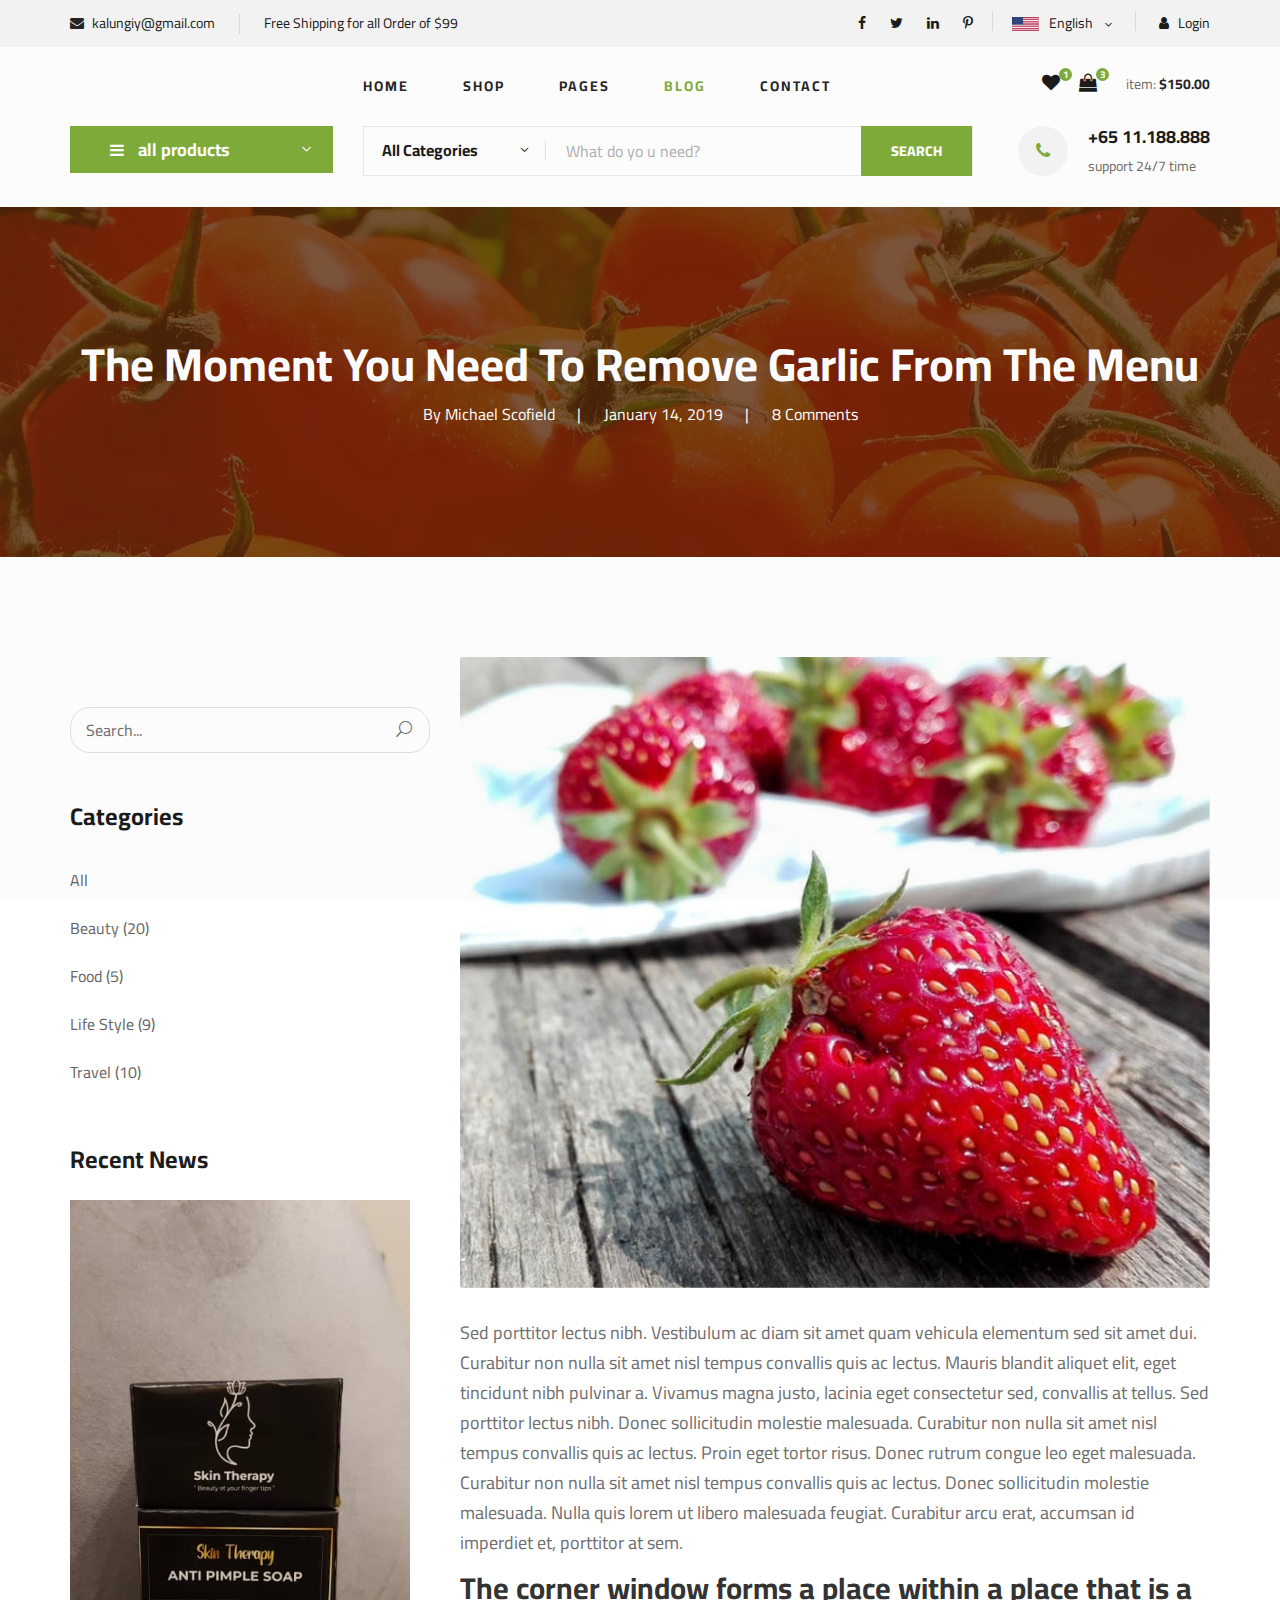
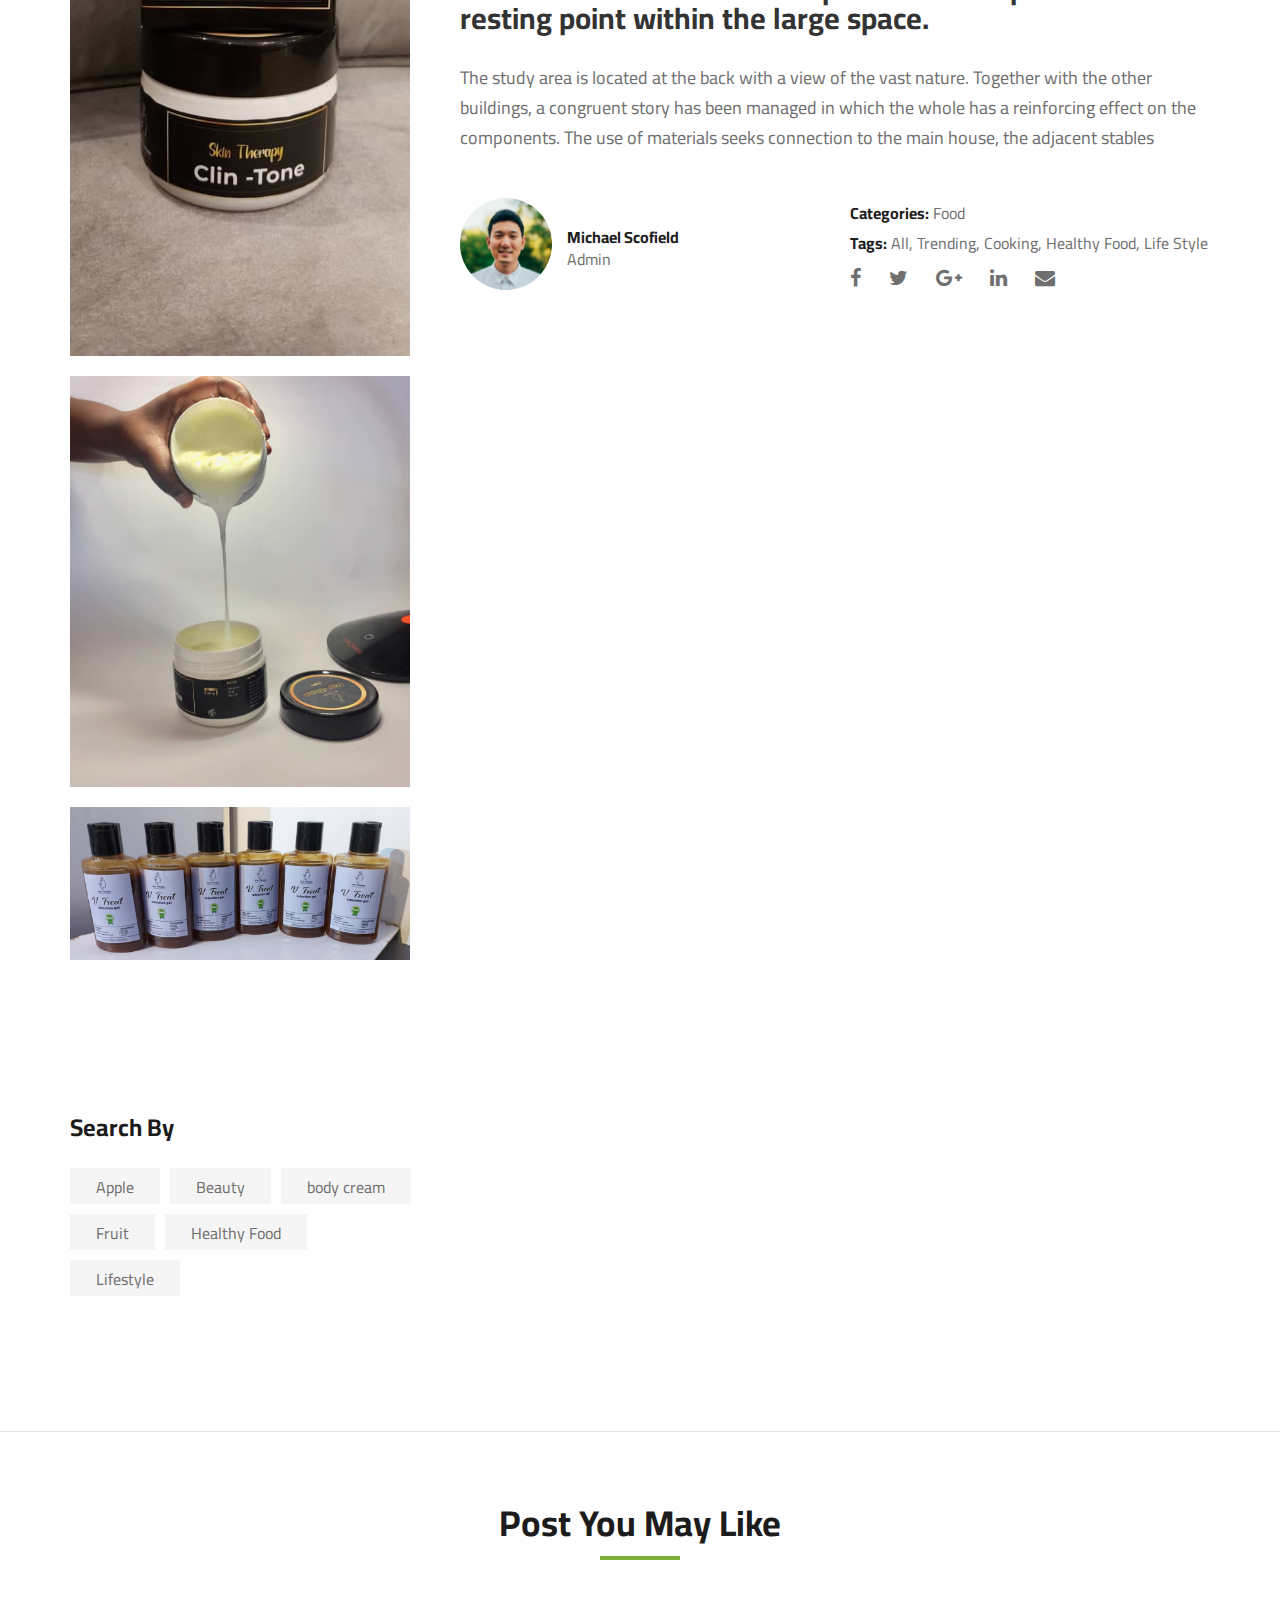
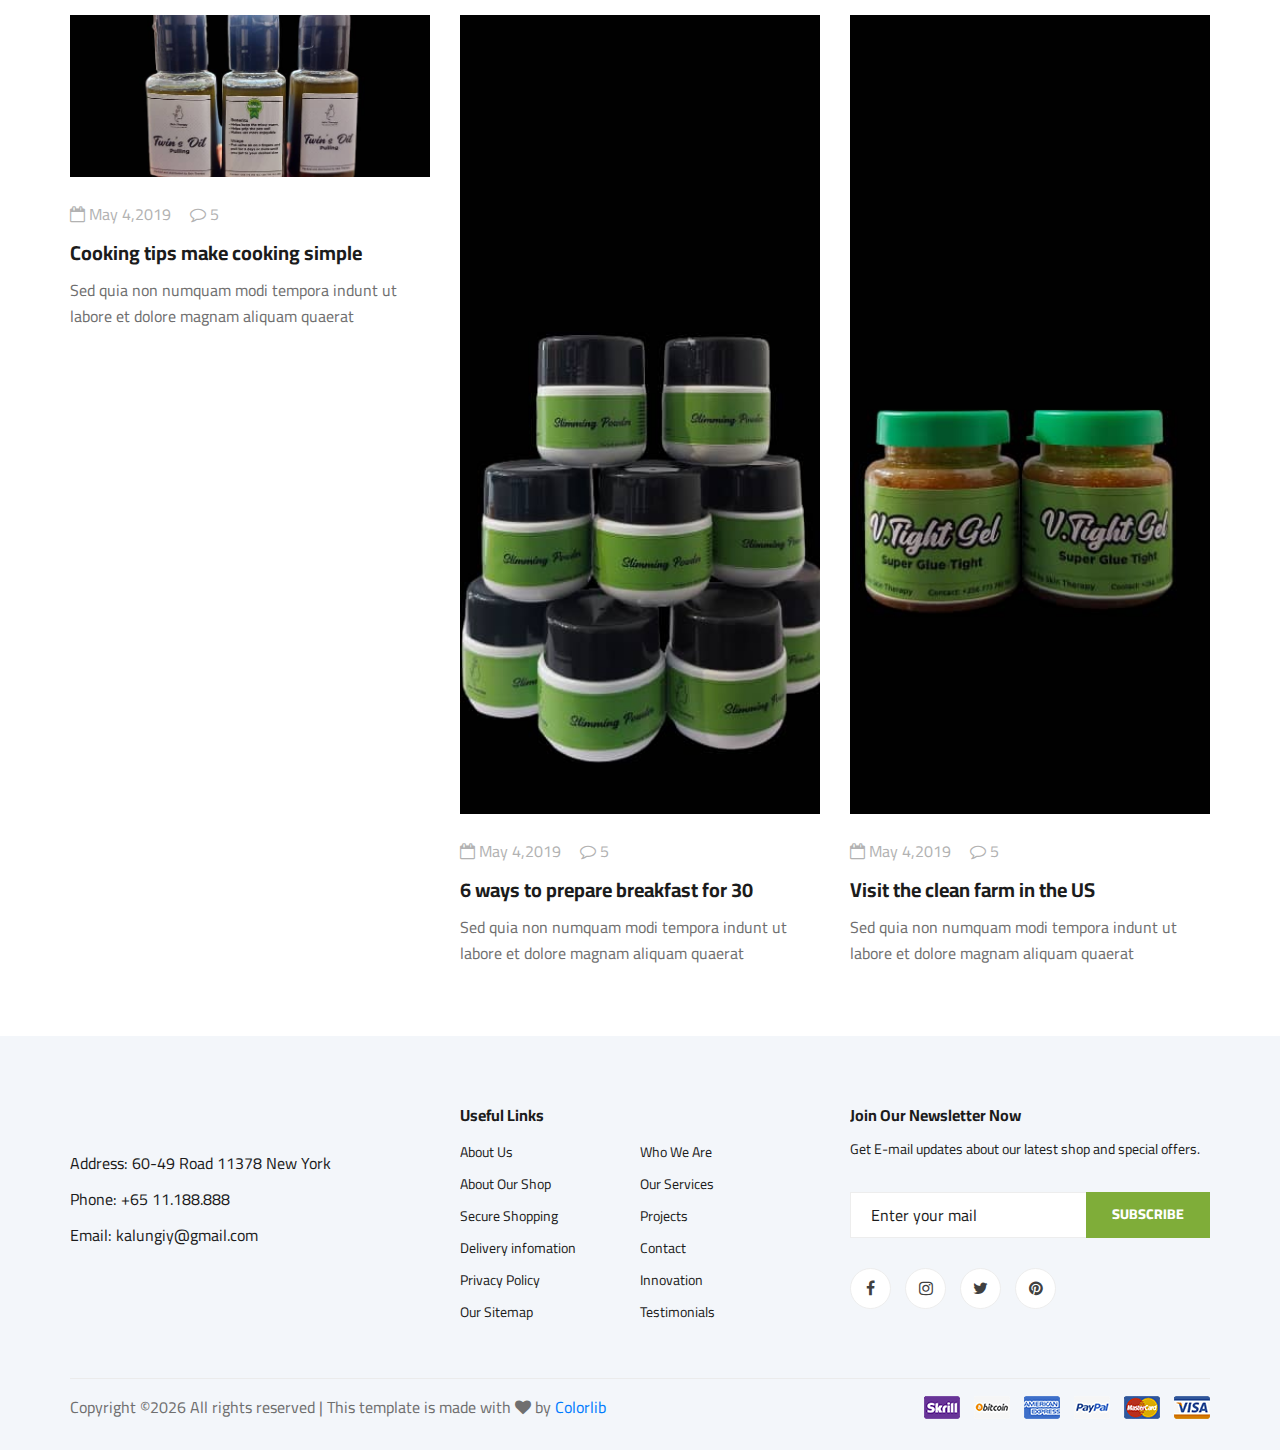
==== blog-details.html @ 3c460328 "my" ====
<!DOCTYPE html>
<html lang="zxx">

<head>
    <meta charset="UTF-8">
    <meta name="description" content="YK SKIN THERAPYTemplate">
    <meta name="keywords" content="Ogani, unica, creative, html">
    <meta name="viewport" content="width=device-width, initial-scale=1.0">
    <meta http-equiv="X-UA-Compatible" content="ie=edge">
    <title>YK SKIN THERAPY| Template</title>

    <!-- Google Font -->
    <link href="https://fonts.googleapis.com/css2?family=Cairo:wght@200;300;400;600;900&display=swap" rel="stylesheet">

    <!-- Css Styles -->
    <link rel="stylesheet" href="css/bootstrap.min.css" type="text/css">
    <link rel="stylesheet" href="css/font-awesome.min.css" type="text/css">
    <link rel="stylesheet" href="css/elegant-icons.css" type="text/css">
    <link rel="stylesheet" href="css/nice-select.css" type="text/css">
    <link rel="stylesheet" href="css/jquery-ui.min.css" type="text/css">
    <link rel="stylesheet" href="css/owl.carousel.min.css" type="text/css">
    <link rel="stylesheet" href="css/slicknav.min.css" type="text/css">
    <link rel="stylesheet" href="css/style.css" type="text/css">
</head>

<body>
    <!-- Page Preloder -->
    <div id="preloder">
        <div class="loader"></div>
    </div>

    <!-- Humberger Begin -->
    <div class="humberger__menu__overlay"></div>
    <div class="humberger__menu__wrapper">
        <div class="humberger__menu__logo">
            <a href="#"><img src="img/logo.png" alt=""></a>
        </div>
        <div class="humberger__menu__cart">
            <ul>
                <li><a href="#"><i class="fa fa-heart"></i> <span>1</span></a></li>
                <li><a href="#"><i class="fa fa-shopping-bag"></i> <span>3</span></a></li>
            </ul>
            <div class="header__cart__price">item: <span>$150.00</span></div>
        </div>
        <div class="humberger__menu__widget">
            <div class="header__top__right__language">
                <img src="img/language.png" alt="">
                <div>English</div>
                <span class="arrow_carrot-down"></span>
                <ul>
                    <li><a href="#">Spanis</a></li>
                    <li><a href="#">English</a></li>
                </ul>
            </div>
            <div class="header__top__right__auth">
                <a href="#"><i class="fa fa-user"></i> Login</a>
            </div>
        </div>
        <nav class="humberger__menu__nav mobile-menu">
            <ul>
                <li class="active"><a href="./index.html">Home</a></li>
                <li><a href="./shop-grid.html">Shop</a></li>
                <li><a href="#">Pages</a>
                    <ul class="header__menu__dropdown">
                        <li><a href="./shop-details.html">Shop Details</a></li>
                        <li><a href="./shoping-cart.html">product cart</a></li>
                        <li><a href="./checkout.html">Check Out</a></li>
                        <li><a href="./blog-details.html">Blog Details</a></li>
                    </ul>
                </li>
                <li><a href="./blog.html">Blog</a></li>
                <li><a href="./contact.html">Contact</a></li>
            </ul>
        </nav>
        <div id="mobile-menu-wrap"></div>
        <div class="header__top__right__social">
            <a href="#"><i class="fa fa-facebook"></i></a>
            <a href="#"><i class="fa fa-twitter"></i></a>
            <a href="#"><i class="fa fa-linkedin"></i></a>
            <a href="#"><i class="fa fa-pinterest-p"></i></a>
        </div>
        <div class="humberger__menu__contact">
            <ul>
                <li><i class="fa fa-envelope"></i> kalungiy@gmail.com</li>
                <li>Free Shipping for all Order of $99</li>
            </ul>
        </div>
    </div>
    <!-- Humberger End -->

    <!-- Header Section Begin -->
    <header class="header">
        <div class="header__top">
            <div class="container">
                <div class="row">
                    <div class="col-lg-6">
                        <div class="header__top__left">
                            <ul>
                                <li><i class="fa fa-envelope"></i> kalungiy@gmail.com</li>
                                <li>Free Shipping for all Order of $99</li>
                            </ul>
                        </div>
                    </div>
                    <div class="col-lg-6">
                        <div class="header__top__right">
                            <div class="header__top__right__social">
                                <a href="#"><i class="fa fa-facebook"></i></a>
                                <a href="#"><i class="fa fa-twitter"></i></a>
                                <a href="#"><i class="fa fa-linkedin"></i></a>
                                <a href="#"><i class="fa fa-pinterest-p"></i></a>
                            </div>
                            <div class="header__top__right__language">
                                <img src="img/language.png" alt="">
                                <div>English</div>
                                <span class="arrow_carrot-down"></span>
                                <ul>
                                    <li><a href="#">Spanis</a></li>
                                    <li><a href="#">English</a></li>
                                </ul>
                            </div>
                            <div class="header__top__right__auth">
                                <a href="#"><i class="fa fa-user"></i> Login</a>
                            </div>
                        </div>
                    </div>
                </div>
            </div>
        </div>
        <div class="container">
            <div class="row">
                <div class="col-lg-3">
                    <div class="header__logo">
                        <a href="./index.html"><img src="img/logo.png" alt=""></a>
                    </div>
                </div>
                <div class="col-lg-6">
                    <nav class="header__menu">
                        <ul>
                            <li><a href="./index.html">Home</a></li>
                            <li><a href="./shop-grid.html">Shop</a></li>
                            <li><a href="#">Pages</a>
                                <ul class="header__menu__dropdown">
                                    <li><a href="./shop-details.html">Shop Details</a></li>
                                    <li><a href="./shoping-cart.html">product cart</a></li>
                                    <li><a href="./checkout.html">Check Out</a></li>
                                    <li><a href="./blog-details.html">Blog Details</a></li>
                                </ul>
                            </li>
                            <li class="active"><a href="./blog.html">Blog</a></li>
                            <li><a href="./contact.html">Contact</a></li>
                        </ul>
                    </nav>
                </div>
                <div class="col-lg-3">
                    <div class="header__cart">
                        <ul>
                            <li><a href="#"><i class="fa fa-heart"></i> <span>1</span></a></li>
                            <li><a href="#"><i class="fa fa-shopping-bag"></i> <span>3</span></a></li>
                        </ul>
                        <div class="header__cart__price">item: <span>$150.00</span></div>
                    </div>
                </div>
            </div>
            <div class="humberger__open">
                <i class="fa fa-bars"></i>
            </div>
        </div>
    </header>
    <!-- Header Section End -->

    <!-- Hero Section Begin -->
    <section class="hero hero-normal">
        <div class="container">
            <div class="row">
                <div class="col-lg-3">
                    <div class="hero__categories">
                        <div class="hero__categories__all">
                            <i class="fa fa-bars"></i>
                            <span>all products</span>
                        </div>
                        <ul>
                            <li><a href="#">black soap</a></li>
                            <li><a href="#">body cream</a></li>
                            <li><a href="#">stretch mark cream</a></li>
                            <li><a href="#">pimples and dark spot corrector</a></li>
                            <li><a href="#">black soap</a></li>
                            <li><a href="#">Butter & Eggs</a></li>
                            <li><a href="#">Fastfood</a></li>
                            <li><a href="#">pimples and acne soap</a></li>
                            <li><a href="#">peeling serum</a></li>
                            <li><a href="#">pink lips therapyps therapy</a></li>
                            <li><a href="#">Fresh Bananas</a></li>
                        </ul>
                    </div>
                </div>
                <div class="col-lg-9">
                    <div class="hero__search">
                        <div class="hero__search__form">
                            <form action="#">
                                <div class="hero__search__categories">
                                    All Categories
                                    <span class="arrow_carrot-down"></span>
                                </div>
                                <input type="text" placeholder="What do yo u need?">
                                <button type="submit" class="site-btn">SEARCH</button>
                            </form>
                        </div>
                        <div class="hero__search__phone">
                            <div class="hero__search__phone__icon">
                                <i class="fa fa-phone"></i>
                            </div>
                            <div class="hero__search__phone__text">
                                <h5>+65 11.188.888</h5>
                                <span>support 24/7 time</span>
                            </div>
                        </div>
                    </div>
                </div>
            </div>
        </div>
    </section>
    <!-- Hero Section End -->

    <!-- Blog Details Hero Begin -->
    <section class="blog-details-hero set-bg" data-setbg="img/blog/details/details-hero.jpg">
        <div class="container">
            <div class="row">
                <div class="col-lg-12">
                    <div class="blog__details__hero__text">
                        <h2>The Moment You Need To Remove Garlic From The Menu</h2>
                        <ul>
                            <li>By Michael Scofield</li>
                            <li>January 14, 2019</li>
                            <li>8 Comments</li>
                        </ul>
                    </div>
                </div>
            </div>
        </div>
    </section>
    <!-- Blog Details Hero End -->

    <!-- Blog Details Section Begin -->
    <section class="blog-details spad">
        <div class="container">
            <div class="row">
                <div class="col-lg-4 col-md-5 order-md-1 order-2">
                    <div class="blog__sidebar">
                        <div class="blog__sidebar__search">
                            <form action="#">
                                <input type="text" placeholder="Search...">
                                <button type="submit"><span class="icon_search"></span></button>
                            </form>
                        </div>
                        <div class="blog__sidebar__item">
                            <h4>Categories</h4>
                            <ul>
                                <li><a href="#">All</a></li>
                                <li><a href="#">Beauty (20)</a></li>
                                <li><a href="#">Food (5)</a></li>
                                <li><a href="#">Life Style (9)</a></li>
                                <li><a href="#">Travel (10)</a></li>
                            </ul>
                        </div>
                        <div class="blog__sidebar__item">
                            <h4>Recent News</h4>
                            <div class="blog__sidebar__recent">
                                <a href="#" class="blog__sidebar__recent__item">
                                    <div class="blog__sidebar__recent__item__pic">
                                        <img src="img/blog/sidebar/sr-1.jpg" alt="">
                                    </div>
                                    <div class="blog__sidebar__recent__item__text">
                                        <h6>09 Kinds Of body cream<br /> Protect The Liver</h6>
                                        <span>MAR 05, 2019</span>
                                    </div>
                                </a>
                                <a href="#" class="blog__sidebar__recent__item">
                                    <div class="blog__sidebar__recent__item__pic">
                                        <img src="img/blog/sidebar/sr-2.jpg" alt="">
                                    </div>
                                    <div class="blog__sidebar__recent__item__text">
                                        <h6>Tips You To Balance<br /> Nutrition Meal Day</h6>
                                        <span>MAR 05, 2019</span>
                                    </div>
                                </a>
                                <a href="#" class="blog__sidebar__recent__item">
                                    <div class="blog__sidebar__recent__item__pic">
                                        <img src="img/blog/sidebar/sr-3.jpg" alt="">
                                    </div>
                                    <div class="blog__sidebar__recent__item__text">
                                        <h6>4 Principles Help You Lose <br />Weight With body cream</h6>
                                        <span>MAR 05, 2019</span>
                                    </div>
                                </a>
                            </div>
                        </div>
                        <div class="blog__sidebar__item">
                            <h4>Search By</h4>
                            <div class="blog__sidebar__item__tags">
                                <a href="#">Apple</a>
                                <a href="#">Beauty</a>
                                <a href="#">body cream</a>
                                <a href="#">Fruit</a>
                                <a href="#">Healthy Food</a>
                                <a href="#">Lifestyle</a>
                            </div>
                        </div>
                    </div>
                </div>
                <div class="col-lg-8 col-md-7 order-md-1 order-1">
                    <div class="blog__details__text">
                        <img src="img/blog/details/details-pic.jpg" alt="">
                        <p>Sed porttitor lectus nibh. Vestibulum ac diam sit amet quam vehicula elementum sed sit amet
                            dui. Curabitur non nulla sit amet nisl tempus convallis quis ac lectus. Mauris blandit
                            aliquet elit, eget tincidunt nibh pulvinar a. Vivamus magna justo, lacinia eget consectetur
                            sed, convallis at tellus. Sed porttitor lectus nibh. Donec sollicitudin molestie malesuada.
                            Curabitur non nulla sit amet nisl tempus convallis quis ac lectus. Proin eget tortor risus.
                            Donec rutrum congue leo eget malesuada. Curabitur non nulla sit amet nisl tempus convallis
                            quis ac lectus. Donec sollicitudin molestie malesuada. Nulla quis lorem ut libero malesuada
                            feugiat. Curabitur arcu erat, accumsan id imperdiet et, porttitor at sem.</p>
                        <h3>The corner window forms a place within a place that is a resting point within the large
                            space.</h3>
                        <p>The study area is located at the back with a view of the vast nature. Together with the other
                            buildings, a congruent story has been managed in which the whole has a reinforcing effect on
                            the components. The use of materials seeks connection to the main house, the adjacent
                            stables</p>
                    </div>
                    <div class="blog__details__content">
                        <div class="row">
                            <div class="col-lg-6">
                                <div class="blog__details__author">
                                    <div class="blog__details__author__pic">
                                        <img src="img/blog/details/details-author.jpg" alt="">
                                    </div>
                                    <div class="blog__details__author__text">
                                        <h6>Michael Scofield</h6>
                                        <span>Admin</span>
                                    </div>
                                </div>
                            </div>
                            <div class="col-lg-6">
                                <div class="blog__details__widget">
                                    <ul>
                                        <li><span>Categories:</span> Food</li>
                                        <li><span>Tags:</span> All, Trending, Cooking, Healthy Food, Life Style</li>
                                    </ul>
                                    <div class="blog__details__social">
                                        <a href="#"><i class="fa fa-facebook"></i></a>
                                        <a href="#"><i class="fa fa-twitter"></i></a>
                                        <a href="#"><i class="fa fa-google-plus"></i></a>
                                        <a href="#"><i class="fa fa-linkedin"></i></a>
                                        <a href="#"><i class="fa fa-envelope"></i></a>
                                    </div>
                                </div>
                            </div>
                        </div>
                    </div>
                </div>
            </div>
        </div>
    </section>
    <!-- Blog Details Section End -->

    <!-- Related Blog Section Begin -->
    <section class="related-blog spad">
        <div class="container">
            <div class="row">
                <div class="col-lg-12">
                    <div class="section-title related-blog-title">
                        <h2>Post You May Like</h2>
                    </div>
                </div>
            </div>
            <div class="row">
                <div class="col-lg-4 col-md-4 col-sm-6">
                    <div class="blog__item">
                        <div class="blog__item__pic">
                            <img src="img/blog/blog-1.jpg" alt="">
                        </div>
                        <div class="blog__item__text">
                            <ul>
                                <li><i class="fa fa-calendar-o"></i> May 4,2019</li>
                                <li><i class="fa fa-comment-o"></i> 5</li>
                            </ul>
                            <h5><a href="#">Cooking tips make cooking simple</a></h5>
                            <p>Sed quia non numquam modi tempora indunt ut labore et dolore magnam aliquam quaerat </p>
                        </div>
                    </div>
                </div>
                <div class="col-lg-4 col-md-4 col-sm-6">
                    <div class="blog__item">
                        <div class="blog__item__pic">
                            <img src="img/blog/blog-2.jpg" alt="">
                        </div>
                        <div class="blog__item__text">
                            <ul>
                                <li><i class="fa fa-calendar-o"></i> May 4,2019</li>
                                <li><i class="fa fa-comment-o"></i> 5</li>
                            </ul>
                            <h5><a href="#">6 ways to prepare breakfast for 30</a></h5>
                            <p>Sed quia non numquam modi tempora indunt ut labore et dolore magnam aliquam quaerat </p>
                        </div>
                    </div>
                </div>
                <div class="col-lg-4 col-md-4 col-sm-6">
                    <div class="blog__item">
                        <div class="blog__item__pic">
                            <img src="img/blog/blog-3.jpg" alt="">
                        </div>
                        <div class="blog__item__text">
                            <ul>
                                <li><i class="fa fa-calendar-o"></i> May 4,2019</li>
                                <li><i class="fa fa-comment-o"></i> 5</li>
                            </ul>
                            <h5><a href="#">Visit the clean farm in the US</a></h5>
                            <p>Sed quia non numquam modi tempora indunt ut labore et dolore magnam aliquam quaerat </p>
                        </div>
                    </div>
                </div>
            </div>
        </div>
    </section>
    <!-- Related Blog Section End -->

    <!-- Footer Section Begin -->
    <footer class="footer spad">
        <div class="container">
            <div class="row">
                <div class="col-lg-3 col-md-6 col-sm-6">
                    <div class="footer__about">
                        <div class="footer__about__logo">
                            <a href="./index.html"><img src="img/logo.png" alt=""></a>
                        </div>
                        <ul>
                            <li>Address: 60-49 Road 11378 New York</li>
                            <li>Phone: +65 11.188.888</li>
                            <li>Email: kalungiy@gmail.com</li>
                        </ul>
                    </div>
                </div>
                <div class="col-lg-4 col-md-6 col-sm-6 offset-lg-1">
                    <div class="footer__widget">
                        <h6>Useful Links</h6>
                        <ul>
                            <li><a href="#">About Us</a></li>
                            <li><a href="#">About Our Shop</a></li>
                            <li><a href="#">Secure Shopping</a></li>
                            <li><a href="#">Delivery infomation</a></li>
                            <li><a href="#">Privacy Policy</a></li>
                            <li><a href="#">Our Sitemap</a></li>
                        </ul>
                        <ul>
                            <li><a href="#">Who We Are</a></li>
                            <li><a href="#">Our Services</a></li>
                            <li><a href="#">Projects</a></li>
                            <li><a href="#">Contact</a></li>
                            <li><a href="#">Innovation</a></li>
                            <li><a href="#">Testimonials</a></li>
                        </ul>
                    </div>
                </div>
                <div class="col-lg-4 col-md-12">
                    <div class="footer__widget">
                        <h6>Join Our Newsletter Now</h6>
                        <p>Get E-mail updates about our latest shop and special offers.</p>
                        <form action="#">
                            <input type="text" placeholder="Enter your mail">
                            <button type="submit" class="site-btn">Subscribe</button>
                        </form>
                        <div class="footer__widget__social">
                            <a href="#"><i class="fa fa-facebook"></i></a>
                            <a href="#"><i class="fa fa-instagram"></i></a>
                            <a href="#"><i class="fa fa-twitter"></i></a>
                            <a href="#"><i class="fa fa-pinterest"></i></a>
                        </div>
                    </div>
                </div>
            </div>
            <div class="row">
                <div class="col-lg-12">
                    <div class="footer__copyright">
                        <div class="footer__copyright__text"><p><!-- Link back to Colorlib can't be removed. Template is licensed under CC BY 3.0. -->
  Copyright &copy;<script>document.write(new Date().getFullYear());</script> All rights reserved | This template is made with <i class="fa fa-heart" aria-hidden="true"></i> by <a href="https://colorlib.com" target="_blank">Colorlib</a>
  <!-- Link back to Colorlib can't be removed. Template is licensed under CC BY 3.0. --></p></div>
                        <div class="footer__copyright__payment"><img src="img/payment-item.png" alt=""></div>
                    </div>
                </div>
            </div>
        </div>
    </footer>
    <!-- Footer Section End -->

    <!-- Js Plugins -->
    <script src="js/jquery-3.3.1.min.js"></script>
    <script src="js/bootstrap.min.js"></script>
    <script src="js/jquery.nice-select.min.js"></script>
    <script src="js/jquery-ui.min.js"></script>
    <script src="js/jquery.slicknav.js"></script>
    <script src="js/mixitup.min.js"></script>
    <script src="js/owl.carousel.min.js"></script>
    <script src="js/main.js"></script>



</body>

</html>
---- css/elegant-icons.css ----
@font-face {
	font-family: 'ElegantIcons';
	src:url('../fonts/ElegantIcons.eot');
	src:url('../fonts/ElegantIcons.eot?#iefix') format('embedded-opentype'),
		url('../fonts/ElegantIcons.woff') format('woff'),
		url('../fonts/ElegantIcons.ttf') format('truetype'),
		url('../fonts/ElegantIcons.svg#ElegantIcons') format('svg');
	font-weight: normal;
	font-style: normal;
}

/* Use the following CSS code if you want to use data attributes for inserting your icons */
[data-icon]:before {
	font-family: 'ElegantIcons';
	content: attr(data-icon);
	speak: none;
	font-weight: normal;
	font-variant: normal;
	text-transform: none;
	line-height: 1;
	-webkit-font-smoothing: antialiased;
	-moz-osx-font-smoothing: grayscale;
}

/* Use the following CSS code if you want to have a class per icon */
/*
Instead of a list of all class selectors,
you can use the generic selector below, but it's slower:
[class*="your-class-prefix"] {
*/
.arrow_up, .arrow_down, .arrow_left, .arrow_right, .arrow_left-up, .arrow_right-up, .arrow_right-down, .arrow_left-down, .arrow-up-down, .arrow_up-down_alt, .arrow_left-right_alt, .arrow_left-right, .arrow_expand_alt2, .arrow_expand_alt, .arrow_condense, .arrow_expand, .arrow_move, .arrow_carrot-up, .arrow_carrot-down, .arrow_carrot-left, .arrow_carrot-right, .arrow_carrot-2up, .arrow_carrot-2down, .arrow_carrot-2left, .arrow_carrot-2right, .arrow_carrot-up_alt2, .arrow_carrot-down_alt2, .arrow_carrot-left_alt2, .arrow_carrot-right_alt2, .arrow_carrot-2up_alt2, .arrow_carrot-2down_alt2, .arrow_carrot-2left_alt2, .arrow_carrot-2right_alt2, .arrow_triangle-up, .arrow_triangle-down, .arrow_triangle-left, .arrow_triangle-right, .arrow_triangle-up_alt2, .arrow_triangle-down_alt2, .arrow_triangle-left_alt2, .arrow_triangle-right_alt2, .arrow_back, .icon_minus-06, .icon_plus, .icon_close, .icon_check, .icon_minus_alt2, .icon_plus_alt2, .icon_close_alt2, .icon_check_alt2, .icon_zoom-out_alt, .icon_zoom-in_alt, .icon_search, .icon_box-empty, .icon_box-selected, .icon_minus-box, .icon_plus-box, .icon_box-checked, .icon_circle-empty, .icon_circle-slelected, .icon_stop_alt2, .icon_stop, .icon_pause_alt2, .icon_pause, .icon_menu, .icon_menu-square_alt2, .icon_menu-circle_alt2, .icon_ul, .icon_ol, .icon_adjust-horiz, .icon_adjust-vert, .icon_document_alt, .icon_documents_alt, .icon_pencil, .icon_pencil-edit_alt, .icon_pencil-edit, .icon_folder-alt, .icon_folder-open_alt, .icon_folder-add_alt, .icon_info_alt, .icon_error-oct_alt, .icon_error-circle_alt, .icon_error-triangle_alt, .icon_question_alt2, .icon_question, .icon_comment_alt, .icon_chat_alt, .icon_vol-mute_alt, .icon_volume-low_alt, .icon_volume-high_alt, .icon_quotations, .icon_quotations_alt2, .icon_clock_alt, .icon_lock_alt, .icon_lock-open_alt, .icon_key_alt, .icon_cloud_alt, .icon_cloud-upload_alt, .icon_cloud-download_alt, .icon_image, .icon_images, .icon_lightbulb_alt, .icon_gift_alt, .icon_house_alt, .icon_genius, .icon_mobile, .icon_tablet, .icon_laptop, .icon_desktop, .icon_camera_alt, .icon_mail_alt, .icon_cone_alt, .icon_ribbon_alt, .icon_bag_alt, .icon_creditcard, .icon_cart_alt, .icon_paperclip, .icon_tag_alt, .icon_tags_alt, .icon_trash_alt, .icon_cursor_alt, .icon_mic_alt, .icon_compass_alt, .icon_pin_alt, .icon_pushpin_alt, .icon_map_alt, .icon_drawer_alt, .icon_toolbox_alt, .icon_book_alt, .icon_calendar, .icon_film, .icon_table, .icon_contacts_alt, .icon_headphones, .icon_lifesaver, .icon_piechart, .icon_refresh, .icon_link_alt, .icon_link, .icon_loading, .icon_blocked, .icon_archive_alt, .icon_heart_alt, .icon_star_alt, .icon_star-half_alt, .icon_star, .icon_star-half, .icon_tools, .icon_tool, .icon_cog, .icon_cogs, .arrow_up_alt, .arrow_down_alt, .arrow_left_alt, .arrow_right_alt, .arrow_left-up_alt, .arrow_right-up_alt, .arrow_right-down_alt, .arrow_left-down_alt, .arrow_condense_alt, .arrow_expand_alt3, .arrow_carrot_up_alt, .arrow_carrot-down_alt, .arrow_carrot-left_alt, .arrow_carrot-right_alt, .arrow_carrot-2up_alt, .arrow_carrot-2dwnn_alt, .arrow_carrot-2left_alt, .arrow_carrot-2right_alt, .arrow_triangle-up_alt, .arrow_triangle-down_alt, .arrow_triangle-left_alt, .arrow_triangle-right_alt, .icon_minus_alt, .icon_plus_alt, .icon_close_alt, .icon_check_alt, .icon_zoom-out, .icon_zoom-in, .icon_stop_alt, .icon_menu-square_alt, .icon_menu-circle_alt, .icon_document, .icon_documents, .icon_pencil_alt, .icon_folder, .icon_folder-open, .icon_folder-add, .icon_folder_upload, .icon_folder_download, .icon_info, .icon_error-circle, .icon_error-oct, .icon_error-triangle, .icon_question_alt, .icon_comment, .icon_chat, .icon_vol-mute, .icon_volume-low, .icon_volume-high, .icon_quotations_alt, .icon_clock, .icon_lock, .icon_lock-open, .icon_key, .icon_cloud, .icon_cloud-upload, .icon_cloud-download, .icon_lightbulb, .icon_gift, .icon_house, .icon_camera, .icon_mail, .icon_cone, .icon_ribbon, .icon_bag, .icon_cart, .icon_tag, .icon_tags, .icon_trash, .icon_cursor, .icon_mic, .icon_compass, .icon_pin, .icon_pushpin, .icon_map, .icon_drawer, .icon_toolbox, .icon_book, .icon_contacts, .icon_archive, .icon_heart, .icon_profile, .icon_group, .icon_grid-2x2, .icon_grid-3x3, .icon_music, .icon_pause_alt, .icon_phone, .icon_upload, .icon_download, .social_facebook, .social_twitter, .social_pinterest, .social_googleplus, .social_tumblr, .social_tumbleupon, .social_wordpress, .social_instagram, .social_dribbble, .social_vimeo, .social_linkedin, .social_rss, .social_deviantart, .social_share, .social_myspace, .social_skype, .social_youtube, .social_picassa, .social_googledrive, .social_flickr, .social_blogger, .social_spotify, .social_delicious, .social_facebook_circle, .social_twitter_circle, .social_pinterest_circle, .social_googleplus_circle, .social_tumblr_circle, .social_stumbleupon_circle, .social_wordpress_circle, .social_instagram_circle, .social_dribbble_circle, .social_vimeo_circle, .social_linkedin_circle, .social_rss_circle, .social_deviantart_circle, .social_share_circle, .social_myspace_circle, .social_skype_circle, .social_youtube_circle, .social_picassa_circle, .social_googledrive_alt2, .social_flickr_circle, .social_blogger_circle, .social_spotify_circle, .social_delicious_circle, .social_facebook_square, .social_twitter_square, .social_pinterest_square, .social_googleplus_square, .social_tumblr_square, .social_stumbleupon_square, .social_wordpress_square, .social_instagram_square, .social_dribbble_square, .social_vimeo_square, .social_linkedin_square, .social_rss_square, .social_deviantart_square, .social_share_square, .social_myspace_square, .social_skype_square, .social_youtube_square, .social_picassa_square, .social_googledrive_square, .social_flickr_square, .social_blogger_square, .social_spotify_square, .social_delicious_square, .icon_printer, .icon_calulator, .icon_building, .icon_floppy, .icon_drive, .icon_search-2, .icon_id, .icon_id-2, .icon_puzzle, .icon_like, .icon_dislike, .icon_mug, .icon_currency, .icon_wallet, .icon_pens, .icon_easel, .icon_flowchart, .icon_datareport, .icon_briefcase, .icon_shield, .icon_percent, .icon_globe, .icon_globe-2, .icon_target, .icon_hourglass, .icon_balance, .icon_rook, .icon_printer-alt, .icon_calculator_alt, .icon_building_alt, .icon_floppy_alt, .icon_drive_alt, .icon_search_alt, .icon_id_alt, .icon_id-2_alt, .icon_puzzle_alt, .icon_like_alt, .icon_dislike_alt, .icon_mug_alt, .icon_currency_alt, .icon_wallet_alt, .icon_pens_alt, .icon_easel_alt, .icon_flowchart_alt, .icon_datareport_alt, .icon_briefcase_alt, .icon_shield_alt, .icon_percent_alt, .icon_globe_alt, .icon_clipboard {
	font-family: 'ElegantIcons';
	speak: none;
	font-style: normal;
	font-weight: normal;
	font-variant: normal;
	text-transform: none;
	line-height: 1;
	-webkit-font-smoothing: antialiased;
}
.arrow_up:before {
	content: "\21";
}
.arrow_down:before {
	content: "\22";
}
.arrow_left:before {
	content: "\23";
}
.arrow_right:before {
	content: "\24";
}
.arrow_left-up:before {
	content: "\25";
}
.arrow_right-up:before {
	content: "\26";
}
.arrow_right-down:before {
	content: "\27";
}
.arrow_left-down:before {
	content: "\28";
}
.arrow-up-down:before {
	content: "\29";
}
.arrow_up-down_alt:before {
	content: "\2a";
}
.arrow_left-right_alt:before {
	content: "\2b";
}
.arrow_left-right:before {
	content: "\2c";
}
.arrow_expand_alt2:before {
	content: "\2d";
}
.arrow_expand_alt:before {
	content: "\2e";
}
.arrow_condense:before {
	content: "\2f";
}
.arrow_expand:before {
	content: "\30";
}
.arrow_move:before {
	content: "\31";
}
.arrow_carrot-up:before {
	content: "\32";
}
.arrow_carrot-down:before {
	content: "\33";
}
.arrow_carrot-left:before {
	content: "\34";
}
.arrow_carrot-right:before {
	content: "\35";
}
.arrow_carrot-2up:before {
	content: "\36";
}
.arrow_carrot-2down:before {
	content: "\37";
}
.arrow_carrot-2left:before {
	content: "\38";
}
.arrow_carrot-2right:before {
	content: "\39";
}
.arrow_carrot-up_alt2:before {
	content: "\3a";
}
.arrow_carrot-down_alt2:before {
	content: "\3b";
}
.arrow_carrot-left_alt2:before {
	content: "\3c";
}
.arrow_carrot-right_alt2:before {
	content: "\3d";
}
.arrow_carrot-2up_alt2:before {
	content: "\3e";
}
.arrow_carrot-2down_alt2:before {
	content: "\3f";
}
.arrow_carrot-2left_alt2:before {
	content: "\40";
}
.arrow_carrot-2right_alt2:before {
	content: "\41";
}
.arrow_triangle-up:before {
	content: "\42";
}
.arrow_triangle-down:before {
	content: "\43";
}
.arrow_triangle-left:before {
	content: "\44";
}
.arrow_triangle-right:before {
	content: "\45";
}
.arrow_triangle-up_alt2:before {
	content: "\46";
}
.arrow_triangle-down_alt2:before {
	content: "\47";
}
.arrow_triangle-left_alt2:before {
	content: "\48";
}
.arrow_triangle-right_alt2:before {
	content: "\49";
}
.arrow_back:before {
	content: "\4a";
}
.icon_minus-06:before {
	content: "\4b";
}
.icon_plus:before {
	content: "\4c";
}
.icon_close:before {
	content: "\4d";
}
.icon_check:before {
	content: "\4e";
}
.icon_minus_alt2:before {
	content: "\4f";
}
.icon_plus_alt2:before {
	content: "\50";
}
.icon_close_alt2:before {
	content: "\51";
}
.icon_check_alt2:before {
	content: "\52";
}
.icon_zoom-out_alt:before {
	content: "\53";
}
.icon_zoom-in_alt:before {
	content: "\54";
}
.icon_search:before {
	content: "\55";
}
.icon_box-empty:before {
	content: "\56";
}
.icon_box-selected:before {
	content: "\57";
}
.icon_minus-box:before {
	content: "\58";
}
.icon_plus-box:before {
	content: "\59";
}
.icon_box-checked:before {
	content: "\5a";
}
.icon_circle-empty:before {
	content: "\5b";
}
.icon_circle-slelected:before {
	content: "\5c";
}
.icon_stop_alt2:before {
	content: "\5d";
}
.icon_stop:before {
	content: "\5e";
}
.icon_pause_alt2:before {
	content: "\5f";
}
.icon_pause:before {
	content: "\60";
}
.icon_menu:before {
	content: "\61";
}
.icon_menu-square_alt2:before {
	content: "\62";
}
.icon_menu-circle_alt2:before {
	content: "\63";
}
.icon_ul:before {
	content: "\64";
}
.icon_ol:before {
	content: "\65";
}
.icon_adjust-horiz:before {
	content: "\66";
}
.icon_adjust-vert:before {
	content: "\67";
}
.icon_document_alt:before {
	content: "\68";
}
.icon_documents_alt:before {
	content: "\69";
}
.icon_pencil:before {
	content: "\6a";
}
.icon_pencil-edit_alt:before {
	content: "\6b";
}
.icon_pencil-edit:before {
	content: "\6c";
}
.icon_folder-alt:before {
	content: "\6d";
}
.icon_folder-open_alt:before {
	content: "\6e";
}
.icon_folder-add_alt:before {
	content: "\6f";
}
.icon_info_alt:before {
	content: "\70";
}
.icon_error-oct_alt:before {
	content: "\71";
}
.icon_error-circle_alt:before {
	content: "\72";
}
.icon_error-triangle_alt:before {
	content: "\73";
}
.icon_question_alt2:before {
	content: "\74";
}
.icon_question:before {
	content: "\75";
}
.icon_comment_alt:before {
	content: "\76";
}
.icon_chat_alt:before {
	content: "\77";
}
.icon_vol-mute_alt:before {
	content: "\78";
}
.icon_volume-low_alt:before {
	content: "\79";
}
.icon_volume-high_alt:before {
	content: "\7a";
}
.icon_quotations:before {
	content: "\7b";
}
.icon_quotations_alt2:before {
	content: "\7c";
}
.icon_clock_alt:before {
	content: "\7d";
}
.icon_lock_alt:before {
	content: "\7e";
}
.icon_lock-open_alt:before {
	content: "\e000";
}
.icon_key_alt:before {
	content: "\e001";
}
.icon_cloud_alt:before {
	content: "\e002";
}
.icon_cloud-upload_alt:before {
	content: "\e003";
}
.icon_cloud-download_alt:before {
	content: "\e004";
}
.icon_image:before {
	content: "\e005";
}
.icon_images:before {
	content: "\e006";
}
.icon_lightbulb_alt:before {
	content: "\e007";
}
.icon_gift_alt:before {
	content: "\e008";
}
.icon_house_alt:before {
	content: "\e009";
}
.icon_genius:before {
	content: "\e00a";
}
.icon_mobile:before {
	content: "\e00b";
}
.icon_tablet:before {
	content: "\e00c";
}
.icon_laptop:before {
	content: "\e00d";
}
.icon_desktop:before {
	content: "\e00e";
}
.icon_camera_alt:before {
	content: "\e00f";
}
.icon_mail_alt:before {
	content: "\e010";
}
.icon_cone_alt:before {
	content: "\e011";
}
.icon_ribbon_alt:before {
	content: "\e012";
}
.icon_bag_alt:before {
	content: "\e013";
}
.icon_creditcard:before {
	content: "\e014";
}
.icon_cart_alt:before {
	content: "\e015";
}
.icon_paperclip:before {
	content: "\e016";
}
.icon_tag_alt:before {
	content: "\e017";
}
.icon_tags_alt:before {
	content: "\e018";
}
.icon_trash_alt:before {
	content: "\e019";
}
.icon_cursor_alt:before {
	content: "\e01a";
}
.icon_mic_alt:before {
	content: "\e01b";
}
.icon_compass_alt:before {
	content: "\e01c";
}
.icon_pin_alt:before {
	content: "\e01d";
}
.icon_pushpin_alt:before {
	content: "\e01e";
}
.icon_map_alt:before {
	content: "\e01f";
}
.icon_drawer_alt:before {
	content: "\e020";
}
.icon_toolbox_alt:before {
	content: "\e021";
}
.icon_book_alt:before {
	content: "\e022";
}
.icon_calendar:before {
	content: "\e023";
}
.icon_film:before {
	content: "\e024";
}
.icon_table:before {
	content: "\e025";
}
.icon_contacts_alt:before {
	content: "\e026";
}
.icon_headphones:before {
	content: "\e027";
}
.icon_lifesaver:before {
	content: "\e028";
}
.icon_piechart:before {
	content: "\e029";
}
.icon_refresh:before {
	content: "\e02a";
}
.icon_link_alt:before {
	content: "\e02b";
}
.icon_link:before {
	content: "\e02c";
}
.icon_loading:before {
	content: "\e02d";
}
.icon_blocked:before {
	content: "\e02e";
}
.icon_archive_alt:before {
	content: "\e02f";
}
.icon_heart_alt:before {
	content: "\e030";
}
.icon_star_alt:before {
	content: "\e031";
}
.icon_star-half_alt:before {
	content: "\e032";
}
.icon_star:before {
	content: "\e033";
}
.icon_star-half:before {
	content: "\e034";
}
.icon_tools:before {
	content: "\e035";
}
.icon_tool:before {
	content: "\e036";
}
.icon_cog:before {
	content: "\e037";
}
.icon_cogs:before {
	content: "\e038";
}
.arrow_up_alt:before {
	content: "\e039";
}
.arrow_down_alt:before {
	content: "\e03a";
}
.arrow_left_alt:before {
	content: "\e03b";
}
.arrow_right_alt:before {
	content: "\e03c";
}
.arrow_left-up_alt:before {
	content: "\e03d";
}
.arrow_right-up_alt:before {
	content: "\e03e";
}
.arrow_right-down_alt:before {
	content: "\e03f";
}
.arrow_left-down_alt:before {
	content: "\e040";
}
.arrow_condense_alt:before {
	content: "\e041";
}
.arrow_expand_alt3:before {
	content: "\e042";
}
.arrow_carrot_up_alt:before {
	content: "\e043";
}
.arrow_carrot-down_alt:before {
	content: "\e044";
}
.arrow_carrot-left_alt:before {
	content: "\e045";
}
.arrow_carrot-right_alt:before {
	content: "\e046";
}
.arrow_carrot-2up_alt:before {
	content: "\e047";
}
.arrow_carrot-2dwnn_alt:before {
	content: "\e048";
}
.arrow_carrot-2left_alt:before {
	content: "\e049";
}
.arrow_carrot-2right_alt:before {
	content: "\e04a";
}
.arrow_triangle-up_alt:before {
	content: "\e04b";
}
.arrow_triangle-down_alt:before {
	content: "\e04c";
}
.arrow_triangle-left_alt:before {
	content: "\e04d";
}
.arrow_triangle-right_alt:before {
	content: "\e04e";
}
.icon_minus_alt:before {
	content: "\e04f";
}
.icon_plus_alt:before {
	content: "\e050";
}
.icon_close_alt:before {
	content: "\e051";
}
.icon_check_alt:before {
	content: "\e052";
}
.icon_zoom-out:before {
	content: "\e053";
}
.icon_zoom-in:before {
	content: "\e054";
}
.icon_stop_alt:before {
	content: "\e055";
}
.icon_menu-square_alt:before {
	content: "\e056";
}
.icon_menu-circle_alt:before {
	content: "\e057";
}
.icon_document:before {
	content: "\e058";
}
.icon_documents:before {
	content: "\e059";
}
.icon_pencil_alt:before {
	content: "\e05a";
}
.icon_folder:before {
	content: "\e05b";
}
.icon_folder-open:before {
	content: "\e05c";
}
.icon_folder-add:before {
	content: "\e05d";
}
.icon_folder_upload:before {
	content: "\e05e";
}
.icon_folder_download:before {
	content: "\e05f";
}
.icon_info:before {
	content: "\e060";
}
.icon_error-circle:before {
	content: "\e061";
}
.icon_error-oct:before {
	content: "\e062";
}
.icon_error-triangle:before {
	content: "\e063";
}
.icon_question_alt:before {
	content: "\e064";
}
.icon_comment:before {
	content: "\e065";
}
.icon_chat:before {
	content: "\e066";
}
.icon_vol-mute:before {
	content: "\e067";
}
.icon_volume-low:before {
	content: "\e068";
}
.icon_volume-high:before {
	content: "\e069";
}
.icon_quotations_alt:before {
	content: "\e06a";
}
.icon_clock:before {
	content: "\e06b";
}
.icon_lock:before {
	content: "\e06c";
}
.icon_lock-open:before {
	content: "\e06d";
}
.icon_key:before {
	content: "\e06e";
}
.icon_cloud:before {
	content: "\e06f";
}
.icon_cloud-upload:before {
	content: "\e070";
}
.icon_cloud-download:before {
	content: "\e071";
}
.icon_lightbulb:before {
	content: "\e072";
}
.icon_gift:before {
	content: "\e073";
}
.icon_house:before {
	content: "\e074";
}
.icon_camera:before {
	content: "\e075";
}
.icon_mail:before {
	content: "\e076";
}
.icon_cone:before {
	content: "\e077";
}
.icon_ribbon:before {
	content: "\e078";
}
.icon_bag:before {
	content: "\e079";
}
.icon_cart:before {
	content: "\e07a";
}
.icon_tag:before {
	content: "\e07b";
}
.icon_tags:before {
	content: "\e07c";
}
.icon_trash:before {
	content: "\e07d";
}
.icon_cursor:before {
	content: "\e07e";
}
.icon_mic:before {
	content: "\e07f";
}
.icon_compass:before {
	content: "\e080";
}
.icon_pin:before {
	content: "\e081";
}
.icon_pushpin:before {
	content: "\e082";
}
.icon_map:before {
	content: "\e083";
}
.icon_drawer:before {
	content: "\e084";
}
.icon_toolbox:before {
	content: "\e085";
}
.icon_book:before {
	content: "\e086";
}
.icon_contacts:before {
	content: "\e087";
}
.icon_archive:before {
	content: "\e088";
}
.icon_heart:before {
	content: "\e089";
}
.icon_profile:before {
	content: "\e08a";
}
.icon_group:before {
	content: "\e08b";
}
.icon_grid-2x2:before {
	content: "\e08c";
}
.icon_grid-3x3:before {
	content: "\e08d";
}
.icon_music:before {
	content: "\e08e";
}
.icon_pause_alt:before {
	content: "\e08f";
}
.icon_phone:before {
	content: "\e090";
}
.icon_upload:before {
	content: "\e091";
}
.icon_download:before {
	content: "\e092";
}
.social_facebook:before {
	content: "\e093";
}
.social_twitter:before {
	content: "\e094";
}
.social_pinterest:before {
	content: "\e095";
}
.social_googleplus:before {
	content: "\e096";
}
.social_tumblr:before {
	content: "\e097";
}
.social_tumbleupon:before {
	content: "\e098";
}
.social_wordpress:before {
	content: "\e099";
}
.social_instagram:before {
	content: "\e09a";
}
.social_dribbble:before {
	content: "\e09b";
}
.social_vimeo:before {
	content: "\e09c";
}
.social_linkedin:before {
	content: "\e09d";
}
.social_rss:before {
	content: "\e09e";
}
.social_deviantart:before {
	content: "\e09f";
}
.social_share:before {
	content: "\e0a0";
}
.social_myspace:before {
	content: "\e0a1";
}
.social_skype:before {
	content: "\e0a2";
}
.social_youtube:before {
	content: "\e0a3";
}
.social_picassa:before {
	content: "\e0a4";
}
.social_googledrive:before {
	content: "\e0a5";
}
.social_flickr:before {
	content: "\e0a6";
}
.social_blogger:before {
	content: "\e0a7";
}
.social_spotify:before {
	content: "\e0a8";
}
.social_delicious:before {
	content: "\e0a9";
}
.social_facebook_circle:before {
	content: "\e0aa";
}
.social_twitter_circle:before {
	content: "\e0ab";
}
.social_pinterest_circle:before {
	content: "\e0ac";
}
.social_googleplus_circle:before {
	content: "\e0ad";
}
.social_tumblr_circle:before {
	content: "\e0ae";
}
.social_stumbleupon_circle:before {
	content: "\e0af";
}
.social_wordpress_circle:before {
	content: "\e0b0";
}
.social_instagram_circle:before {
	content: "\e0b1";
}
.social_dribbble_circle:before {
	content: "\e0b2";
}
.social_vimeo_circle:before {
	content: "\e0b3";
}
.social_linkedin_circle:before {
	content: "\e0b4";
}
.social_rss_circle:before {
	content: "\e0b5";
}
.social_deviantart_circle:before {
	content: "\e0b6";
}
.social_share_circle:before {
	content: "\e0b7";
}
.social_myspace_circle:before {
	content: "\e0b8";
}
.social_skype_circle:before {
	content: "\e0b9";
}
.social_youtube_circle:before {
	content: "\e0ba";
}
.social_picassa_circle:before {
	content: "\e0bb";
}
.social_googledrive_alt2:before {
	content: "\e0bc";
}
.social_flickr_circle:before {
	content: "\e0bd";
}
.social_blogger_circle:before {
	content: "\e0be";
}
.social_spotify_circle:before {
	content: "\e0bf";
}
.social_delicious_circle:before {
	content: "\e0c0";
}
.social_facebook_square:before {
	content: "\e0c1";
}
.social_twitter_square:before {
	content: "\e0c2";
}
.social_pinterest_square:before {
	content: "\e0c3";
}
.social_googleplus_square:before {
	content: "\e0c4";
}
.social_tumblr_square:before {
	content: "\e0c5";
}
.social_stumbleupon_square:before {
	content: "\e0c6";
}
.social_wordpress_square:before {
	content: "\e0c7";
}
.social_instagram_square:before {
	content: "\e0c8";
}
.social_dribbble_square:before {
	content: "\e0c9";
}
.social_vimeo_square:before {
	content: "\e0ca";
}
.social_linkedin_square:before {
	content: "\e0cb";
}
.social_rss_square:before {
	content: "\e0cc";
}
.social_deviantart_square:before {
	content: "\e0cd";
}
.social_share_square:before {
	content: "\e0ce";
}
.social_myspace_square:before {
	content: "\e0cf";
}
.social_skype_square:before {
	content: "\e0d0";
}
.social_youtube_square:before {
	content: "\e0d1";
}
.social_picassa_square:before {
	content: "\e0d2";
}
.social_googledrive_square:before {
	content: "\e0d3";
}
.social_flickr_square:before {
	content: "\e0d4";
}
.social_blogger_square:before {
	content: "\e0d5";
}
.social_spotify_square:before {
	content: "\e0d6";
}
.social_delicious_square:before {
	content: "\e0d7";
}
.icon_printer:before {
	content: "\e103";
}
.icon_calulator:before {
	content: "\e0ee";
}
.icon_building:before {
	content: "\e0ef";
}
.icon_floppy:before {
	content: "\e0e8";
}
.icon_drive:before {
	content: "\e0ea";
}
.icon_search-2:before {
	content: "\e101";
}
.icon_id:before {
	content: "\e107";
}
.icon_id-2:before {
	content: "\e108";
}
.icon_puzzle:before {
	content: "\e102";
}
.icon_like:before {
	content: "\e106";
}
.icon_dislike:before {
	content: "\e0eb";
}
.icon_mug:before {
	content: "\e105";
}
.icon_currency:before {
	content: "\e0ed";
}
.icon_wallet:before {
	content: "\e100";
}
.icon_pens:before {
	content: "\e104";
}
.icon_easel:before {
	content: "\e0e9";
}
.icon_flowchart:before {
	content: "\e109";
}
.icon_datareport:before {
	content: "\e0ec";
}
.icon_briefcase:before {
	content: "\e0fe";
}
.icon_shield:before {
	content: "\e0f6";
}
.icon_percent:before {
	content: "\e0fb";
}
.icon_globe:before {
	content: "\e0e2";
}
.icon_globe-2:before {
	content: "\e0e3";
}
.icon_target:before {
	content: "\e0f5";
}
.icon_hourglass:before {
	content: "\e0e1";
}
.icon_balance:before {
	content: "\e0ff";
}
.icon_rook:before {
	content: "\e0f8";
}
.icon_printer-alt:before {
	content: "\e0fa";
}
.icon_calculator_alt:before {
	content: "\e0e7";
}
.icon_building_alt:before {
	content: "\e0fd";
}
.icon_floppy_alt:before {
	content: "\e0e4";
}
.icon_drive_alt:before {
	content: "\e0e5";
}
.icon_search_alt:before {
	content: "\e0f7";
}
.icon_id_alt:before {
	content: "\e0e0";
}
.icon_id-2_alt:before {
	content: "\e0fc";
}
.icon_puzzle_alt:before {
	content: "\e0f9";
}
.icon_like_alt:before {
	content: "\e0dd";
}
.icon_dislike_alt:before {
	content: "\e0f1";
}
.icon_mug_alt:before {
	content: "\e0dc";
}
.icon_currency_alt:before {
	content: "\e0f3";
}
.icon_wallet_alt:before {
	content: "\e0d8";
}
.icon_pens_alt:before {
	content: "\e0db";
}
.icon_easel_alt:before {
	content: "\e0f0";
}
.icon_flowchart_alt:before {
	content: "\e0df";
}
.icon_datareport_alt:before {
	content: "\e0f2";
}
.icon_briefcase_alt:before {
	content: "\e0f4";
}
.icon_shield_alt:before {
	content: "\e0d9";
}
.icon_percent_alt:before {
	content: "\e0da";
}
.icon_globe_alt:before {
	content: "\e0de";
}
.icon_clipboard:before {
	content: "\e0e6";
}


	.glyph {
		float: left;
		text-align: center;
		padding: .75em;
		margin: .4em 1.5em .75em 0;
		width: 6em;
text-shadow: none;
	}
        .glyph_big {
        font-size: 128px;
        color: #59c5dc;
        float: left;
        margin-right: 20px;
        }

        .glyph div { padding-bottom: 10px;}

	.glyph input {
		font-family: consolas, monospace;
		font-size: 12px;
		width: 100%;
		text-align: center;
		border: 0;
		box-shadow: 0 0 0 1px #ccc;
		padding: .2em;
                -moz-border-radius: 5px;
                -webkit-border-radius: 5px;
	}
	.centered {
		margin-left: auto;
		margin-right: auto;
	}
	.glyph .fs1 {
		font-size: 2em;
	}
---- css/nice-select.css ----
.nice-select {
  -webkit-tap-highlight-color: transparent;
  background-color: #fff;
  border-radius: 5px;
  border: solid 1px #e8e8e8;
  box-sizing: border-box;
  clear: both;
  cursor: pointer;
  display: block;
  float: left;
  font-family: inherit;
  font-size: 14px;
  font-weight: normal;
  height: 42px;
  line-height: 40px;
  outline: none;
  padding-left: 18px;
  padding-right: 30px;
  position: relative;
  text-align: left !important;
  -webkit-transition: all 0.2s ease-in-out;
  transition: all 0.2s ease-in-out;
  -webkit-user-select: none;
     -moz-user-select: none;
      -ms-user-select: none;
          user-select: none;
  white-space: nowrap;
  width: auto; }
  .nice-select:hover {
    border-color: #dbdbdb; }
  .nice-select:active, .nice-select.open, .nice-select:focus {
    border-color: #999; }
  .nice-select:after {
    border-bottom: 2px solid #999;
    border-right: 2px solid #999;
    content: '';
    display: block;
    height: 5px;
    margin-top: -4px;
    pointer-events: none;
    position: absolute;
    right: 12px;
    top: 50%;
    -webkit-transform-origin: 66% 66%;
        -ms-transform-origin: 66% 66%;
            transform-origin: 66% 66%;
    -webkit-transform: rotate(45deg);
        -ms-transform: rotate(45deg);
            transform: rotate(45deg);
    -webkit-transition: all 0.15s ease-in-out;
    transition: all 0.15s ease-in-out;
    width: 5px; }
  .nice-select.open:after {
    -webkit-transform: rotate(-135deg);
        -ms-transform: rotate(-135deg);
            transform: rotate(-135deg); }
  .nice-select.open .list {
    opacity: 1;
    pointer-events: auto;
    -webkit-transform: scale(1) translateY(0);
        -ms-transform: scale(1) translateY(0);
            transform: scale(1) translateY(0); }
  .nice-select.disabled {
    border-color: #ededed;
    color: #999;
    pointer-events: none; }
    .nice-select.disabled:after {
      border-color: #cccccc; }
  .nice-select.wide {
    width: 100%; }
    .nice-select.wide .list {
      left: 0 !important;
      right: 0 !important; }
  .nice-select.right {
    float: right; }
    .nice-select.right .list {
      left: auto;
      right: 0; }
  .nice-select.small {
    font-size: 12px;
    height: 36px;
    line-height: 34px; }
    .nice-select.small:after {
      height: 4px;
      width: 4px; }
    .nice-select.small .option {
      line-height: 34px;
      min-height: 34px; }
  .nice-select .list {
    background-color: #fff;
    border-radius: 5px;
    box-shadow: 0 0 0 1px rgba(68, 68, 68, 0.11);
    box-sizing: border-box;
    margin-top: 4px;
    opacity: 0;
    overflow: hidden;
    padding: 0;
    pointer-events: none;
    position: absolute;
    top: 100%;
    left: 0;
    -webkit-transform-origin: 50% 0;
        -ms-transform-origin: 50% 0;
            transform-origin: 50% 0;
    -webkit-transform: scale(0.75) translateY(-21px);
        -ms-transform: scale(0.75) translateY(-21px);
            transform: scale(0.75) translateY(-21px);
    -webkit-transition: all 0.2s cubic-bezier(0.5, 0, 0, 1.25), opacity 0.15s ease-out;
    transition: all 0.2s cubic-bezier(0.5, 0, 0, 1.25), opacity 0.15s ease-out;
    z-index: 9; }
    .nice-select .list:hover .option:not(:hover) {
      background-color: transparent !important; }
  .nice-select .option {
    cursor: pointer;
    font-weight: 400;
    line-height: 40px;
    list-style: none;
    min-height: 40px;
    outline: none;
    padding-left: 18px;
    padding-right: 29px;
    text-align: left;
    -webkit-transition: all 0.2s;
    transition: all 0.2s; }
    .nice-select .option:hover, .nice-select .option.focus, .nice-select .option.selected.focus {
      background-color: #f6f6f6; }
    .nice-select .option.selected {
      font-weight: bold; }
    .nice-select .option.disabled {
      background-color: transparent;
      color: #999;
      cursor: default; }

.no-csspointerevents .nice-select .list {
  display: none; }

.no-csspointerevents .nice-select.open .list {
  display: block; }
---- css/style.css ----
/******************************************************************
  Template Name: Ogani
  Description:  YK SKIN THERAPYeCommerce  HTML Template
  Author: Colorlib
  Author URI: https://colorlib.com
  Version: 1.0
  Created: Colorlib
******************************************************************/

/*------------------------------------------------------------------
[Table of contents]

1.  Template default CSS
	1.1	Variables
	1.2	Mixins
	1.3	Flexbox
	1.4	Reset
2.  Helper Css
3.  Header Section
4.  Hero Section
5.  Service Section
6.  Categories Section
7.  Featured Section
8.  Latest Product Section
9.  Contact
10.  Footer Style
-------------------------------------------------------------------*/

/*----------------------------------------*/
/* Template default CSS
/*----------------------------------------*/

html,
body {
	height: 100%;
	font-family: "Cairo", sans-serif;
	-webkit-font-smoothing: antialiased;
	font-smoothing: antialiased;
}

h1,
h2,
h3,
h4,
h5,
h6 {
	margin: 0;
	color: #111111;
	font-weight: 400;
	font-family: "Cairo", sans-serif;
}

h1 {
	font-size: 70px;
}

h2 {
	font-size: 36px;
}

h3 {
	font-size: 30px;
}

h4 {
	font-size: 24px;
}

h5 {
	font-size: 18px;
}

h6 {
	font-size: 16px;
}

p {
	font-size: 16px;
	font-family: "Cairo", sans-serif;
	color: #6f6f6f;
	font-weight: 400;
	line-height: 26px;
	margin: 0 0 15px 0;
}

img {
	max-width: 100%;
}

input:focus,
select:focus,
button:focus,
textarea:focus {
	outline: none;
}

a:hover,
a:focus {
	text-decoration: none;
	outline: none;
	color: #ffffff;
}

ul,
ol {
	padding: 0;
	margin: 0;
}

/*---------------------
  Helper CSS
-----------------------*/

.section-title {
	margin-bottom: 50px;
	text-align: center;
}

.section-title h2 {
	color: #1c1c1c;
	font-weight: 700;
	position: relative;
}

.section-title h2:after {
	position: absolute;
	left: 0;
	bottom: -15px;
	right: 0;
	height: 4px;
	width: 80px;
	background: #7fad39;
	content: "";
	margin: 0 auto;
}

.set-bg {
	background-repeat: no-repeat;
	background-size: cover;
	background-position: top center;
}

.spad {
	padding-top: 100px;
	padding-bottom: 100px;
}

.text-white h1,
.text-white h2,
.text-white h3,
.text-white h4,
.text-white h5,
.text-white h6,
.text-white p,
.text-white span,
.text-white li,
.text-white a {
	color: #fff;
}

/* buttons */

.primary-btn {
	display: inline-block;
	font-size: 14px;
	padding: 10px 28px 10px;
	color: #ffffff;
	text-transform: uppercase;
	font-weight: 700;
	background: #7fad39;
	letter-spacing: 2px;
}

.site-btn {
	font-size: 14px;
	color: #ffffff;
	font-weight: 800;
	text-transform: uppercase;
	display: inline-block;
	padding: 13px 30px 12px;
	background: #7fad39;
	border: none;
}

/* Preloder */

#preloder {
	position: fixed;
	width: 100%;
	height: 100%;
	top: 0;
	left: 0;
	z-index: 999999;
	background: #000;
}

.loader {
	width: 40px;
	height: 40px;
	position: absolute;
	top: 50%;
	left: 50%;
	margin-top: -13px;
	margin-left: -13px;
	border-radius: 60px;
	animation: loader 0.8s linear infinite;
	-webkit-animation: loader 0.8s linear infinite;
}

@keyframes loader {
	0% {
		-webkit-transform: rotate(0deg);
		transform: rotate(0deg);
		border: 4px solid #f44336;
		border-left-color: transparent;
	}
	50% {
		-webkit-transform: rotate(180deg);
		transform: rotate(180deg);
		border: 4px solid #673ab7;
		border-left-color: transparent;
	}
	100% {
		-webkit-transform: rotate(360deg);
		transform: rotate(360deg);
		border: 4px solid #f44336;
		border-left-color: transparent;
	}
}

@-webkit-keyframes loader {
	0% {
		-webkit-transform: rotate(0deg);
		border: 4px solid #f44336;
		border-left-color: transparent;
	}
	50% {
		-webkit-transform: rotate(180deg);
		border: 4px solid #673ab7;
		border-left-color: transparent;
	}
	100% {
		-webkit-transform: rotate(360deg);
		border: 4px solid #f44336;
		border-left-color: transparent;
	}
}

/*---------------------
  Header
-----------------------*/

.header__top {
	background: #f5f5f5;
}

.header__top__left {
	padding: 10px 0 13px;
}

.header__top__left ul li {
	font-size: 14px;
	color: #1c1c1c;
	display: inline-block;
	margin-right: 45px;
	position: relative;
}

.header__top__left ul li:after {
	position: absolute;
	right: -25px;
	top: 1px;
	height: 20px;
	width: 1px;
	background: #000000;
	opacity: 0.1;
	content: "";
}

.header__top__left ul li:last-child {
	margin-right: 0;
}

.header__top__left ul li:last-child:after {
	display: none;
}

.header__top__left ul li i {
	color: #252525;
	margin-right: 5px;
}

.header__top__right {
	text-align: right;
	padding: 10px 0 13px;
}

.header__top__right__social {
	position: relative;
	display: inline-block;
	margin-right: 35px;
}

.header__top__right__social:after {
	position: absolute;
	right: -20px;
	top: 1px;
	height: 20px;
	width: 1px;
	background: #000000;
	opacity: 0.1;
	content: "";
}

.header__top__right__social a {
	font-size: 14px;
	display: inline-block;
	color: #1c1c1c;
	margin-right: 20px;
}

.header__top__right__social a:last-child {
	margin-right: 0;
}

.header__top__right__language {
	position: relative;
	display: inline-block;
	margin-right: 40px;
	cursor: pointer;
}

.header__top__right__language:hover ul {
	top: 23px;
	opacity: 1;
	visibility: visible;
}

.header__top__right__language:after {
	position: absolute;
	right: -21px;
	top: 1px;
	height: 20px;
	width: 1px;
	background: #000000;
	opacity: 0.1;
	content: "";
}

.header__top__right__language img {
	margin-right: 6px;
}

.header__top__right__language div {
	font-size: 14px;
	color: #1c1c1c;
	display: inline-block;
	margin-right: 4px;
}

.header__top__right__language span {
	font-size: 14px;
	color: #1c1c1c;
	position: relative;
	top: 2px;
}

.header__top__right__language ul {
	background: #222222;
	width: 100px;
	text-align: left;
	padding: 5px 0;
	position: absolute;
	left: 0;
	top: 43px;
	z-index: 9;
	opacity: 0;
	visibility: hidden;
	-webkit-transition: all, 0.3s;
	-moz-transition: all, 0.3s;
	-ms-transition: all, 0.3s;
	-o-transition: all, 0.3s;
	transition: all, 0.3s;
}

.header__top__right__language ul li {
	list-style: none;
}

.header__top__right__language ul li a {
	font-size: 14px;
	color: #ffffff;
	padding: 5px 10px;
}

.header__top__right__auth {
	display: inline-block;
}

.header__top__right__auth a {
	display: block;
	font-size: 14px;
	color: #1c1c1c;
}

.header__top__right__auth a i {
	margin-right: 6px;
}

.header__logo {
	padding: 15px 0;
}

.header__logo a {
	display: inline-block;
}

.header__menu {
	padding: 24px 0;
}

.header__menu ul li {
	list-style: none;
	display: inline-block;
	margin-right: 50px;
	position: relative;
}

.header__menu ul li .header__menu__dropdown {
	position: absolute;
	left: 0;
	top: 50px;
	background: #222222;
	width: 180px;
	z-index: 9;
	padding: 5px 0;
	-webkit-transition: all, 0.3s;
	-moz-transition: all, 0.3s;
	-ms-transition: all, 0.3s;
	-o-transition: all, 0.3s;
	transition: all, 0.3s;
	opacity: 0;
	visibility: hidden;
}

.header__menu ul li .header__menu__dropdown li {
	margin-right: 0;
	display: block;
}

.header__menu ul li .header__menu__dropdown li:hover>a {
	color: #7fad39;
}

.header__menu ul li .header__menu__dropdown li a {
	text-transform: capitalize;
	color: #ffffff;
	font-weight: 400;
	padding: 5px 15px;
}

.header__menu ul li.active a {
	color: #7fad39;
}

.header__menu ul li:hover .header__menu__dropdown {
	top: 30px;
	opacity: 1;
	visibility: visible;
}

.header__menu ul li:hover>a {
	color: #7fad39;
}

.header__menu ul li:last-child {
	margin-right: 0;
}

.header__menu ul li a {
	font-size: 14px;
	color: #252525;
	text-transform: uppercase;
	font-weight: 700;
	letter-spacing: 2px;
	-webkit-transition: all, 0.3s;
	-moz-transition: all, 0.3s;
	-ms-transition: all, 0.3s;
	-o-transition: all, 0.3s;
	transition: all, 0.3s;
	padding: 5px 0;
	display: block;
}

.header__cart {
	text-align: right;
	padding: 24px 0;
}

.header__cart ul {
	display: inline-block;
	margin-right: 25px;
}

.header__cart ul li {
	list-style: none;
	display: inline-block;
	margin-right: 15px;
}

.header__cart ul li:last-child {
	margin-right: 0;
}

.header__cart ul li a {
	position: relative;
}

.header__cart ul li a i {
	font-size: 18px;
	color: #1c1c1c;
}

.header__cart ul li a span {
	height: 13px;
	width: 13px;
	background: #7fad39;
	font-size: 10px;
	color: #ffffff;
	line-height: 13px;
	text-align: center;
	font-weight: 700;
	display: inline-block;
	border-radius: 50%;
	position: absolute;
	top: 0;
	right: -12px;
}

.header__cart .header__cart__price {
	font-size: 14px;
	color: #6f6f6f;
	display: inline-block;
}

.header__cart .header__cart__price span {
	color: #252525;
	font-weight: 700;
}

.humberger__menu__wrapper {
	display: none;
}

.humberger__open {
	display: none;
}

/*---------------------
  Hero
-----------------------*/

.hero {
	padding-bottom: 50px;
}

.hero.hero-normal {
	padding-bottom: 30px;
}

.hero.hero-normal .hero__categories {
	position: relative;
}

.hero.hero-normal .hero__categories ul {
	display: none;
	position: absolute;
	left: 0;
	top: 46px;
	width: 100%;
	z-index: 9;
	background: #ffffff;
}

.hero.hero-normal .hero__search {
	margin-bottom: 0;
}

.hero__categories__all {
	background: #7fad39;
	position: relative;
	padding: 10px 25px 10px 40px;
	cursor: pointer;
}

.hero__categories__all i {
	font-size: 16px;
	color: #ffffff;
	margin-right: 10px;
}

.hero__categories__all span {
	font-size: 18px;
	font-weight: 700;
	color: #ffffff;
}

.hero__categories__all:after {
	position: absolute;
	right: 18px;
	top: 9px;
	content: "3";
	font-family: "ElegantIcons";
	font-size: 18px;
	color: #ffffff;
}

.hero__categories ul {
	border: 1px solid #ebebeb;
	padding-left: 40px;
	padding-top: 10px;
	padding-bottom: 12px;
}

.hero__categories ul li {
	list-style: none;
}

.hero__categories ul li a {
	font-size: 16px;
	color: #1c1c1c;
	line-height: 39px;
	display: block;
}

.hero__search {
	overflow: hidden;
	margin-bottom: 30px;
}

.hero__search__form {
	width: 610px;
	height: 50px;
	border: 1px solid #ebebeb;
	position: relative;
	float: left;
}

.hero__search__form form .hero__search__categories {
	width: 30%;
	float: left;
	font-size: 16px;
	color: #1c1c1c;
	font-weight: 700;
	padding-left: 18px;
	padding-top: 11px;
	position: relative;
}

.hero__search__form form .hero__search__categories:after {
	position: absolute;
	right: 0;
	top: 14px;
	height: 20px;
	width: 1px;
	background: #000000;
	opacity: 0.1;
	content: "";
}

.hero__search__form form .hero__search__categories span {
	position: absolute;
	right: 14px;
	top: 14px;
}

.hero__search__form form input {
	width: 70%;
	border: none;
	height: 48px;
	font-size: 16px;
	color: #b2b2b2;
	padding-left: 20px;
}

.hero__search__form form input::placeholder {
	color: #b2b2b2;
}

.hero__search__form form button {
	position: absolute;
	right: 0;
	top: -1px;
	height: 50px;
}

.hero__search__phone {
	float: right;
}

.hero__search__phone__icon {
	font-size: 18px;
	color: #7fad39;
	height: 50px;
	width: 50px;
	background: #f5f5f5;
	line-height: 50px;
	text-align: center;
	border-radius: 50%;
	float: left;
	margin-right: 20px;
}

.hero__search__phone__text {
	overflow: hidden;
}

.hero__search__phone__text h5 {
	color: #1c1c1c;
	font-weight: 700;
	margin-bottom: 5px;
}

.hero__search__phone__text span {
	font-size: 14px;
	color: #6f6f6f;
}

.hero__item {
	height: 431px;
	display: flex;
	align-items: center;
	padding-left: 75px;
}

.hero__text span {
	font-size: 14px;
	text-transform: uppercase;
	font-weight: 700;
	letter-spacing: 4px;
	color: #7fad39;
}

.hero__text h2 {
	font-size: 46px;
	color: #252525;
	line-height: 52px;
	font-weight: 700;
	margin: 10px 0;
}

.hero__text p {
	margin-bottom: 35px;
}

/*---------------------
  Categories
-----------------------*/

.categories__item {
	height: 270px;
	position: relative;
}

.categories__item h5 {
	position: absolute;
	left: 0;
	width: 100%;
	padding: 0 20px;
	bottom: 20px;
	text-align: center;
}

.categories__item h5 a {
	font-size: 18px;
	color: #1c1c1c;
	font-weight: 700;
	text-transform: uppercase;
	letter-spacing: 2px;
	padding: 12px 0 10px;
	background: #ffffff;
	display: block;
}

.categories__slider .col-lg-3 {
	max-width: 100%;
}

.categories__slider.owl-carousel .owl-nav button {
	font-size: 18px;
	color: #1c1c1c;
	height: 70px;
	width: 30px;
	line-height: 70px;
	text-align: center;
	border: 1px solid #ebebeb;
	position: absolute;
	left: -35px;
	top: 50%;
	-webkit-transform: translateY(-35px);
	background: #ffffff;
}

.categories__slider.owl-carousel .owl-nav button.owl-next {
	left: auto;
	right: -35px;
}

/*---------------------
  Featured
-----------------------*/

.featured {
	padding-top: 80px;
	padding-bottom: 40px;
}

.featured__controls {
	text-align: center;
	margin-bottom: 50px;
}

.featured__controls ul li {
	list-style: none;
	font-size: 18px;
	color: #1c1c1c;
	display: inline-block;
	margin-right: 25px;
	position: relative;
	cursor: pointer;
}

.featured__controls ul li.active:after {
	opacity: 1;
}

.featured__controls ul li:after {
	position: absolute;
	left: 0;
	bottom: -2px;
	width: 100%;
	height: 2px;
	background: #7fad39;
	content: "";
	opacity: 0;
}

.featured__controls ul li:last-child {
	margin-right: 0;
}

.featured__item {
	margin-bottom: 50px;
}

.featured__item:hover .featured__item__pic .featured__item__pic__hover {
	bottom: 20px;
}

.featured__item__pic {
	height: 270px;
	position: relative;
	overflow: hidden;
	background-position: center center;
}

.featured__item__pic__hover {
	position: absolute;
	left: 0;
	bottom: -50px;
	width: 100%;
	text-align: center;
	-webkit-transition: all, 0.5s;
	-moz-transition: all, 0.5s;
	-ms-transition: all, 0.5s;
	-o-transition: all, 0.5s;
	transition: all, 0.5s;
}

.featured__item__pic__hover li {
	list-style: none;
	display: inline-block;
	margin-right: 6px;
}

.featured__item__pic__hover li:last-child {
	margin-right: 0;
}

.featured__item__pic__hover li:hover a {
	background: #7fad39;
	border-color: #7fad39;
}

.featured__item__pic__hover li:hover a i {
	color: #ffffff;
	transform: rotate(360deg);
}

.featured__item__pic__hover li a {
	font-size: 16px;
	color: #1c1c1c;
	height: 40px;
	width: 40px;
	line-height: 40px;
	text-align: center;
	border: 1px solid #ebebeb;
	background: #ffffff;
	display: block;
	border-radius: 50%;
	-webkit-transition: all, 0.5s;
	-moz-transition: all, 0.5s;
	-ms-transition: all, 0.5s;
	-o-transition: all, 0.5s;
	transition: all, 0.5s;
}

.featured__item__pic__hover li a i {
	position: relative;
	transform: rotate(0);
	-webkit-transition: all, 0.3s;
	-moz-transition: all, 0.3s;
	-ms-transition: all, 0.3s;
	-o-transition: all, 0.3s;
	transition: all, 0.3s;
}

.featured__item__text {
	text-align: center;
	padding-top: 15px;
}

.featured__item__text h6 {
	margin-bottom: 10px;
}

.featured__item__text h6 a {
	color: #252525;
}

.featured__item__text h5 {
	color: #252525;
	font-weight: 700;
}

/*---------------------
  Latest Product
-----------------------*/

.latest-product {
	padding-top: 80px;
	padding-bottom: 0;
}

.latest-product__text h4 {
	font-weight: 700;
	color: #1c1c1c;
	margin-bottom: 45px;
}

.latest-product__slider.owl-carousel .owl-nav {
	position: absolute;
	right: 20px;
	top: -75px;
}

.latest-product__slider.owl-carousel .owl-nav button {
	height: 30px;
	width: 30px;
	background: #F3F6FA;
	border: 1px solid #e6e6e6;
	font-size: 14px;
	color: #636363;
	margin-right: 10px;
	line-height: 30px;
	text-align: center;
}

.latest-product__slider.owl-carousel .owl-nav button span {
	font-weight: 700;
}

.latest-product__slider.owl-carousel .owl-nav button:last-child {
	margin-right: 0;
}

.latest-product__item {
	margin-bottom: 20px;
	overflow: hidden;
	display: block;
}

.latest-product__item__pic {
	float: left;
	margin-right: 26px;
}

.latest-product__item__pic img {
	height: 110px;
	width: 110px;
}

.latest-product__item__text {
	overflow: hidden;
	padding-top: 10px;
}

.latest-product__item__text h6 {
	color: #252525;
	margin-bottom: 8px;
}

.latest-product__item__text span {
	font-size: 18px;
	display: block;
	color: #252525;
	font-weight: 700;
}

/*---------------------
  Form BLog
-----------------------*/

.from-blog {
	padding-top: 50px;
	padding-bottom: 50px;
}

.from-blog .blog__item {
	margin-bottom: 30px;
}

.from-blog__title {
	margin-bottom: 70px;
}

/*---------------------
  Breadcrumb
-----------------------*/

.breadcrumb-section {
	display: flex;
	align-items: center;
	padding: 45px 0 40px;
}

.breadcrumb__text h2 {
	font-size: 46px;
	color: #ffffff;
	font-weight: 700;
}

.breadcrumb__option a {
	display: inline-block;
	font-size: 16px;
	color: #ffffff;
	font-weight: 700;
	margin-right: 20px;
	position: relative;
}

.breadcrumb__option a:after {
	position: absolute;
	right: -12px;
	top: 13px;
	height: 1px;
	width: 10px;
	background: #ffffff;
	content: "";
}

.breadcrumb__option span {
	display: inline-block;
	font-size: 16px;
	color: #ffffff;
}

/*---------------------
  Sidebar
-----------------------*/

.sidebar__item {
	margin-bottom: 35px;
}

.sidebar__item.sidebar__item__color--option {
	overflow: hidden;
}

.sidebar__item h4 {
	color: #1c1c1c;
	font-weight: 700;
	margin-bottom: 25px;
}

.sidebar__item ul li {
	list-style: none;
}

.sidebar__item ul li a {
	font-size: 16px;
	color: #1c1c1c;
	line-height: 39px;
	display: block;
}

.sidebar__item .latest-product__text {
	position: relative;
}

.sidebar__item .latest-product__text h4 {
	margin-bottom: 45px;
}

.sidebar__item .latest-product__text .owl-carousel .owl-nav {
	right: 0;
}

.price-range-wrap .range-slider {
	margin-top: 20px;
}

.price-range-wrap .range-slider .price-input {
	position: relative;
}

.price-range-wrap .range-slider .price-input:after {
	position: absolute;
	left: 38px;
	top: 13px;
	height: 1px;
	width: 5px;
	background: #dd2222;
	content: "";
}

.price-range-wrap .range-slider .price-input input {
	font-size: 16px;
	color: #dd2222;
	font-weight: 700;
	max-width: 20%;
	border: none;
	display: inline-block;
}

.price-range-wrap .price-range {
	border-radius: 0;
}

.price-range-wrap .price-range.ui-widget-content {
	border: none;
	background: #ebebeb;
	height: 5px;
}

.price-range-wrap .price-range.ui-widget-content .ui-slider-handle {
	height: 13px;
	width: 13px;
	border-radius: 50%;
	background: #ffffff;
	border: none;
	-webkit-box-shadow: 0px 1px 10px rgba(0, 0, 0, 0.2);
	box-shadow: 0px 1px 10px rgba(0, 0, 0, 0.2);
	outline: none;
	cursor: pointer;
}

.price-range-wrap .price-range .ui-slider-range {
	background: #dd2222;
	border-radius: 0;
}

.price-range-wrap .price-range .ui-slider-range.ui-corner-all.ui-widget-header:last-child {
	background: #dd2222;
}

.sidebar__item__color {
	float: left;
	width: 40%;
}

.sidebar__item__color.sidebar__item__color--white label:after {
	border: 2px solid #333333;
	background: transparent;
}

.sidebar__item__color.sidebar__item__color--gray label:after {
	background: #E9A625;
}

.sidebar__item__color.sidebar__item__color--red label:after {
	background: #D62D2D;
}

.sidebar__item__color.sidebar__item__color--black label:after {
	background: #252525;
}

.sidebar__item__color.sidebar__item__color--blue label:after {
	background: #249BC8;
}

.sidebar__item__color.sidebar__item__color--green label:after {
	background: #3CC032;
}

.sidebar__item__color label {
	font-size: 16px;
	color: #333333;
	position: relative;
	padding-left: 32px;
	cursor: pointer;
}

.sidebar__item__color label input {
	position: absolute;
	visibility: hidden;
}

.sidebar__item__color label:after {
	position: absolute;
	left: 0;
	top: 5px;
	height: 14px;
	width: 14px;
	background: #222;
	content: "";
	border-radius: 50%;
}

.sidebar__item__size {
	display: inline-block;
	margin-right: 16px;
	margin-bottom: 10px;
}

.sidebar__item__size label {
	font-size: 12px;
	color: #6f6f6f;
	display: inline-block;
	padding: 8px 25px 6px;
	background: #f5f5f5;
	cursor: pointer;
	margin-bottom: 0;
}

.sidebar__item__size label input {
	position: absolute;
	visibility: hidden;
}

/*---------------------
  Shop Grid
-----------------------*/

.product {
	padding-top: 80px;
	padding-bottom: 80px;
}

.product__discount {
	padding-bottom: 50px;
}

.product__discount__title {
	text-align: left;
	margin-bottom: 65px;
}

.product__discount__title h2 {
	display: inline-block;
}

.product__discount__title h2:after {
	margin: 0;
	width: 100%;
}

.product__discount__item:hover .product__discount__item__pic .product__item__pic__hover {
	bottom: 20px;
}

.product__discount__item__pic {
	height: 270px;
	position: relative;
	overflow: hidden;
}

.product__discount__item__pic .product__discount__percent {
	height: 45px;
	width: 45px;
	background: #dd2222;
	border-radius: 50%;
	font-size: 14px;
	color: #ffffff;
	line-height: 45px;
	text-align: center;
	position: absolute;
	left: 15px;
	top: 15px;
}

.product__item__pic__hover {
	position: absolute;
	left: 0;
	bottom: -50px;
	width: 100%;
	text-align: center;
	-webkit-transition: all, 0.5s;
	-moz-transition: all, 0.5s;
	-ms-transition: all, 0.5s;
	-o-transition: all, 0.5s;
	transition: all, 0.5s;
}

.product__item__pic__hover li {
	list-style: none;
	display: inline-block;
	margin-right: 6px;
}

.product__item__pic__hover li:last-child {
	margin-right: 0;
}

.product__item__pic__hover li:hover a {
	background: #7fad39;
	border-color: #7fad39;
}

.product__item__pic__hover li:hover a i {
	color: #ffffff;
	transform: rotate(360deg);
}

.product__item__pic__hover li a {
	font-size: 16px;
	color: #1c1c1c;
	height: 40px;
	width: 40px;
	line-height: 40px;
	text-align: center;
	border: 1px solid #ebebeb;
	background: #ffffff;
	display: block;
	border-radius: 50%;
	-webkit-transition: all, 0.5s;
	-moz-transition: all, 0.5s;
	-ms-transition: all, 0.5s;
	-o-transition: all, 0.5s;
	transition: all, 0.5s;
}

.product__item__pic__hover li a i {
	position: relative;
	transform: rotate(0);
	-webkit-transition: all, 0.3s;
	-moz-transition: all, 0.3s;
	-ms-transition: all, 0.3s;
	-o-transition: all, 0.3s;
	transition: all, 0.3s;
}

.product__discount__item__text {
	text-align: center;
	padding-top: 20px;
}

.product__discount__item__text span {
	font-size: 14px;
	color: #b2b2b2;
	display: block;
	margin-bottom: 4px;
}

.product__discount__item__text h5 {
	margin-bottom: 6px;
}

.product__discount__item__text h5 a {
	color: #1c1c1c;
}

.product__discount__item__text .product__item__price {
	font-size: 18px;
	color: #1c1c1c;
	font-weight: 700;
}

.product__discount__item__text .product__item__price span {
	display: inline-block;
	font-weight: 400;
	text-decoration: line-through;
	margin-left: 10px;
}

.product__discount__slider .col-lg-4 {
	max-width: 100%;
}

.product__discount__slider.owl-carousel .owl-dots {
	text-align: center;
	margin-top: 30px;
}

.product__discount__slider.owl-carousel .owl-dots button {
	height: 12px;
	width: 12px;
	border: 1px solid #b2b2b2;
	border-radius: 50%;
	margin-right: 12px;
}

.product__discount__slider.owl-carousel .owl-dots button.active {
	background: #707070;
	border-color: #6f6f6f;
}

.product__discount__slider.owl-carousel .owl-dots button:last-child {
	margin-right: 0;
}

.filter__item {
	padding-top: 45px;
	border-top: 1px solid #ebebeb;
	padding-bottom: 20px;
}

.filter__sort {
	margin-bottom: 15px;
}

.filter__sort span {
	font-size: 16px;
	color: #6f6f6f;
	display: inline-block;
}

.filter__sort .nice-select {
	background-color: #fff;
	border-radius: 0;
	border: none;
	display: inline-block;
	float: none;
	height: 0;
	line-height: 0;
	padding-left: 18px;
	padding-right: 30px;
	font-size: 16px;
	color: #1c1c1c;
	font-weight: 700;
	cursor: pointer;
}

.filter__sort .nice-select span {
	color: #1c1c1c;
}

.filter__sort .nice-select:after {
	border-bottom: 1.5px solid #1c1c1c;
	border-right: 1.5px solid #1c1c1c;
	height: 8px;
	margin-top: 0;
	right: 16px;
	width: 8px;
	top: -5px;
}

.filter__sort .nice-select.open .list {
	opacity: 1;
	pointer-events: auto;
	-webkit-transform: scale(1) translateY(0);
	-ms-transform: scale(1) translateY(0);
	transform: scale(1) translateY(0);
}

.filter__sort .nice-select .list {
	border-radius: 0;
	margin-top: 0;
	top: 15px;
}

.filter__sort .nice-select .option {
	line-height: 30px;
	min-height: 30px;
}

.filter__found {
	text-align: center;
	margin-bottom: 15px;
}

.filter__found h6 {
	font-size: 16px;
	color: #b2b2b2;
}

.filter__found h6 span {
	color: #1c1c1c;
	font-weight: 700;
	margin-right: 5px;
}

.filter__option {
	text-align: right;
	margin-bottom: 15px;
}

.filter__option span {
	font-size: 24px;
	color: #b2b2b2;
	margin-right: 10px;
	cursor: pointer;
	-webkit-transition: all, 0.3s;
	-moz-transition: all, 0.3s;
	-ms-transition: all, 0.3s;
	-o-transition: all, 0.3s;
	transition: all, 0.3s;
}

.filter__option span:last-child {
	margin: 0;
}

.filter__option span:hover {
	color: #7fad39;
}

.product__item {
	margin-bottom: 50px;
}

.product__item:hover .product__item__pic .product__item__pic__hover {
	bottom: 20px;
}

.product__item__pic {
	height: 270px;
	position: relative;
	overflow: hidden;
}

.product__item__pic__hover {
	position: absolute;
	left: 0;
	bottom: -50px;
	width: 100%;
	text-align: center;
	-webkit-transition: all, 0.5s;
	-moz-transition: all, 0.5s;
	-ms-transition: all, 0.5s;
	-o-transition: all, 0.5s;
	transition: all, 0.5s;
}

.product__item__pic__hover li {
	list-style: none;
	display: inline-block;
	margin-right: 6px;
}

.product__item__pic__hover li:last-child {
	margin-right: 0;
}

.product__item__pic__hover li:hover a {
	background: #7fad39;
	border-color: #7fad39;
}

.product__item__pic__hover li:hover a i {
	color: #ffffff;
	transform: rotate(360deg);
}

.product__item__pic__hover li a {
	font-size: 16px;
	color: #1c1c1c;
	height: 40px;
	width: 40px;
	line-height: 40px;
	text-align: center;
	border: 1px solid #ebebeb;
	background: #ffffff;
	display: block;
	border-radius: 50%;
	-webkit-transition: all, 0.5s;
	-moz-transition: all, 0.5s;
	-ms-transition: all, 0.5s;
	-o-transition: all, 0.5s;
	transition: all, 0.5s;
}

.product__item__pic__hover li a i {
	position: relative;
	transform: rotate(0);
	-webkit-transition: all, 0.3s;
	-moz-transition: all, 0.3s;
	-ms-transition: all, 0.3s;
	-o-transition: all, 0.3s;
	transition: all, 0.3s;
}

.product__item__text {
	text-align: center;
	padding-top: 15px;
}

.product__item__text h6 {
	margin-bottom: 10px;
}

.product__item__text h6 a {
	color: #252525;
}

.product__item__text h5 {
	color: #252525;
	font-weight: 700;
}

.product__pagination,
.blog__pagination {
	padding-top: 10px;
}

.product__pagination a,
.blog__pagination a {
	display: inline-block;
	width: 30px;
	height: 30px;
	border: 1px solid #b2b2b2;
	font-size: 14px;
	color: #b2b2b2;
	font-weight: 700;
	line-height: 28px;
	text-align: center;
	margin-right: 16px;
	-webkit-transition: all, 0.3s;
	-moz-transition: all, 0.3s;
	-ms-transition: all, 0.3s;
	-o-transition: all, 0.3s;
	transition: all, 0.3s;
}

.product__pagination a:hover,
.blog__pagination a:hover {
	background: #7fad39;
	border-color: #7fad39;
	color: #ffffff;
}

.product__pagination a:last-child,
.blog__pagination a:last-child {
	margin-right: 0;
}

/*---------------------
  Shop Details
-----------------------*/

.product-details {
	padding-top: 80px;
}

.product__details__pic__item {
	margin-bottom: 20px;
}

.product__details__pic__item img {
	min-width: 100%;
}

.product__details__pic__slider img {
	cursor: pointer;
}

.product__details__pic__slider.owl-carousel .owl-item img {
	width: auto;
}

.product__details__text h3 {
	color: #252525;
	font-weight: 700;
	margin-bottom: 16px;
}

.product__details__text .product__details__rating {
	font-size: 14px;
	margin-bottom: 12px;
}

.product__details__text .product__details__rating i {
	margin-right: -2px;
	color: #EDBB0E;
}

.product__details__text .product__details__rating span {
	color: #dd2222;
	margin-left: 4px;
}

.product__details__text .product__details__price {
	font-size: 30px;
	color: #dd2222;
	font-weight: 600;
	margin-bottom: 15px;
}

.product__details__text p {
	margin-bottom: 45px;
}

.product__details__text .primary-btn {
	padding: 16px 28px 14px;
	margin-right: 6px;
	margin-bottom: 5px;
}

.product__details__text .heart-icon {
	display: inline-block;
	font-size: 16px;
	color: #6f6f6f;
	padding: 13px 16px 13px;
	background: #f5f5f5;
}

.product__details__text ul {
	border-top: 1px solid #ebebeb;
	padding-top: 40px;
	margin-top: 50px;
}

.product__details__text ul li {
	font-size: 16px;
	color: #1c1c1c;
	list-style: none;
	line-height: 36px;
}

.product__details__text ul li b {
	font-weight: 700;
	width: 170px;
	display: inline-block;
}

.product__details__text ul li span samp {
	color: #dd2222;
}

.product__details__text ul li .share {
	display: inline-block;
}

.product__details__text ul li .share a {
	display: inline-block;
	font-size: 15px;
	color: #1c1c1c;
	margin-right: 25px;
}

.product__details__text ul li .share a:last-child {
	margin-right: 0;
}

.product__details__quantity {
	display: inline-block;
	margin-right: 6px;
}

.pro-qty {
	width: 140px;
	height: 50px;
	display: inline-block;
	position: relative;
	text-align: center;
	background: #f5f5f5;
	margin-bottom: 5px;
}

.pro-qty input {
	height: 100%;
	width: 100%;
	font-size: 16px;
	color: #6f6f6f;
	width: 50px;
	border: none;
	background: #f5f5f5;
	text-align: center;
}

.pro-qty .qtybtn {
	width: 35px;
	font-size: 16px;
	color: #6f6f6f;
	cursor: pointer;
	display: inline-block;
}

.product__details__tab {
	padding-top: 85px;
}

.product__details__tab .nav-tabs {
	border-bottom: none;
	justify-content: center;
	position: relative;
}

.product__details__tab .nav-tabs:before {
	position: absolute;
	left: 0;
	top: 12px;
	height: 1px;
	width: 370px;
	background: #ebebeb;
	content: "";
}

.product__details__tab .nav-tabs:after {
	position: absolute;
	right: 0;
	top: 12px;
	height: 1px;
	width: 370px;
	background: #ebebeb;
	content: "";
}

.product__details__tab .nav-tabs li {
	margin-bottom: 0;
	margin-right: 65px;
}

.product__details__tab .nav-tabs li:last-child {
	margin-right: 0;
}

.product__details__tab .nav-tabs li a {
	font-size: 16px;
	color: #999999;
	font-weight: 700;
	border: none;
	border-top-left-radius: 0;
	border-top-right-radius: 0;
	padding: 0;
}

.product__details__tab .product__details__tab__desc {
	padding-top: 44px;
}

.product__details__tab .product__details__tab__desc h6 {
	font-weight: 700;
	color: #333333;
	margin-bottom: 26px;
}

.product__details__tab .product__details__tab__desc p {
	color: #666666;
}

/*---------------------
  Shop Details
-----------------------*/

.related-product {
	padding-bottom: 30px;
}

.related__product__title {
	margin-bottom: 70px;
}

/*---------------------
  Shop Cart
-----------------------*/

.shoping-cart {
	padding-top: 80px;
	padding-bottom: 80px;
}

.shoping__cart__table {
	margin-bottom: 30px;
}

.shoping__cart__table table {
	width: 100%;
	text-align: center;
}

.shoping__cart__table table thead tr {
	border-bottom: 1px solid #ebebeb;
}

.shoping__cart__table table thead th {
	font-size: 20px;
	font-weight: 700;
	color: #1c1c1c;
	padding-bottom: 20px;
}

.shoping__cart__table table thead th.shoping__product {
	text-align: left;
}

.shoping__cart__table table tbody tr td {
	padding-top: 30px;
	padding-bottom: 30px;
	border-bottom: 1px solid #ebebeb;
}

.shoping__cart__table table tbody tr td.shoping__cart__item {
	width: 630px;
	text-align: left;
}

.shoping__cart__table table tbody tr td.shoping__cart__item img {
	display: inline-block;
	margin-right: 25px;
}

.shoping__cart__table table tbody tr td.shoping__cart__item h5 {
	color: #1c1c1c;
	display: inline-block;
}

.shoping__cart__table table tbody tr td.shoping__cart__price {
	font-size: 18px;
	color: #1c1c1c;
	font-weight: 700;
	width: 100px;
}

.shoping__cart__table table tbody tr td.shoping__cart__total {
	font-size: 18px;
	color: #1c1c1c;
	font-weight: 700;
	width: 110px;
}

.shoping__cart__table table tbody tr td.shoping__cart__item__close {
	text-align: right;
}

.shoping__cart__table table tbody tr td.shoping__cart__item__close span {
	font-size: 24px;
	color: #b2b2b2;
	cursor: pointer;
}

.shoping__cart__table table tbody tr td.shoping__cart__quantity {
	width: 225px;
}

.shoping__cart__table table tbody tr td.shoping__cart__quantity .pro-qty {
	width: 120px;
	height: 40px;
}

.shoping__cart__table table tbody tr td.shoping__cart__quantity .pro-qty input {
	color: #1c1c1c;
}

.shoping__cart__table table tbody tr td.shoping__cart__quantity .pro-qty input::placeholder {
	color: #1c1c1c;
}

.shoping__cart__table table tbody tr td.shoping__cart__quantity .pro-qty .qtybtn {
	width: 15px;
}

.primary-btn.cart-btn {
	color: #6f6f6f;
	padding: 14px 30px 12px;
	background: #f5f5f5;
}

.primary-btn.cart-btn span {
	font-size: 14px;
}

.primary-btn.cart-btn.cart-btn-right {
	float: right;
}

.shoping__discount {
	margin-top: 45px;
}

.shoping__discount h5 {
	font-size: 20px;
	color: #1c1c1c;
	font-weight: 700;
	margin-bottom: 25px;
}

.shoping__discount form input {
	width: 255px;
	height: 46px;
	border: 1px solid #cccccc;
	font-size: 16px;
	color: #b2b2b2;
	text-align: center;
	display: inline-block;
	margin-right: 15px;
}

.shoping__discount form input::placeholder {
	color: #b2b2b2;
}

.shoping__discount form button {
	padding: 15px 30px 11px;
	font-size: 12px;
	letter-spacing: 4px;
	background: #6f6f6f;
}

.shoping__checkout {
	background: #f5f5f5;
	padding: 30px;
	padding-top: 20px;
	margin-top: 50px;
}

.shoping__checkout h5 {
	color: #1c1c1c;
	font-weight: 700;
	font-size: 20px;
	margin-bottom: 28px;
}

.shoping__checkout ul {
	margin-bottom: 28px;
}

.shoping__checkout ul li {
	font-size: 16px;
	color: #1c1c1c;
	font-weight: 700;
	list-style: none;
	overflow: hidden;
	border-bottom: 1px solid #ebebeb;
	padding-bottom: 13px;
	margin-bottom: 18px;
}

.shoping__checkout ul li:last-child {
	padding-bottom: 0;
	border-bottom: none;
	margin-bottom: 0;
}

.shoping__checkout ul li span {
	font-size: 18px;
	color: #dd2222;
	float: right;
}

.shoping__checkout .primary-btn {
	display: block;
	text-align: center;
}

/*---------------------
  Checkout
-----------------------*/

.checkout {
	padding-top: 80px;
	padding-bottom: 60px;
}

.checkout h6 {
	color: #999999;
	text-align: center;
	background: #f5f5f5;
	border-top: 1px solid #6AB963;
	padding: 12px 0 12px;
	margin-bottom: 75px;
}

.checkout h6 span {
	font-size: 16px;
	color: #6AB963;
	margin-right: 5px;
}

.checkout h6 a {
	text-decoration: underline;
	color: #999999;
}

.checkout__form h4 {
	color: #1c1c1c;
	font-weight: 700;
	border-bottom: 1px solid #e1e1e1;
	padding-bottom: 20px;
	margin-bottom: 25px;
}

.checkout__form p {
	column-rule: #b2b2b2;
}

.checkout__input {
	margin-bottom: 24px;
}

.checkout__input p {
	color: #1c1c1c;
	margin-bottom: 20px;
}

.checkout__input p span {
	color: #dd2222;
}

.checkout__input input {
	width: 100%;
	height: 46px;
	border: 1px solid #ebebeb;
	padding-left: 20px;
	font-size: 16px;
	color: #b2b2b2;
	border-radius: 4px;
}

.checkout__input input.checkout__input__add {
	margin-bottom: 20px;
}

.checkout__input input::placeholder {
	color: #b2b2b2;
}

.checkout__input__checkbox {
	margin-bottom: 10px;
}

.checkout__input__checkbox label {
	position: relative;
	font-size: 16px;
	color: #1c1c1c;
	padding-left: 40px;
	cursor: pointer;
}

.checkout__input__checkbox label input {
	position: absolute;
	visibility: hidden;
}

.checkout__input__checkbox label input:checked~.checkmark {
	background: #7fad39;
	border-color: #7fad39;
}

.checkout__input__checkbox label input:checked~.checkmark:after {
	opacity: 1;
}

.checkout__input__checkbox label .checkmark {
	position: absolute;
	left: 0;
	top: 4px;
	height: 16px;
	width: 14px;
	border: 1px solid #a6a6a6;
	content: "";
	border-radius: 4px;
}

.checkout__input__checkbox label .checkmark:after {
	position: absolute;
	left: 1px;
	top: 1px;
	width: 10px;
	height: 8px;
	border: solid white;
	border-width: 3px 3px 0px 0px;
	-webkit-transform: rotate(127deg);
	-ms-transform: rotate(127deg);
	transform: rotate(127deg);
	content: "";
	opacity: 0;
}

.checkout__order {
	background: #f5f5f5;
	padding: 40px;
	padding-top: 30px;
}

.checkout__order h4 {
	color: #1c1c1c;
	font-weight: 700;
	border-bottom: 1px solid #e1e1e1;
	padding-bottom: 20px;
	margin-bottom: 20px;
}

.checkout__order .checkout__order__products {
	font-size: 18px;
	color: #1c1c1c;
	font-weight: 700;
	margin-bottom: 10px;
}

.checkout__order .checkout__order__products span {
	float: right;
}

.checkout__order ul {
	margin-bottom: 12px;
}

.checkout__order ul li {
	font-size: 16px;
	color: #6f6f6f;
	line-height: 40px;
	list-style: none;
}

.checkout__order ul li span {
	font-weight: 700;
	float: right;
}

.checkout__order .checkout__order__subtotal {
	font-size: 18px;
	color: #1c1c1c;
	font-weight: 700;
	border-bottom: 1px solid #e1e1e1;
	border-top: 1px solid #e1e1e1;
	padding-bottom: 15px;
	margin-bottom: 15px;
	padding-top: 15px;
}

.checkout__order .checkout__order__subtotal span {
	float: right;
}

.checkout__order .checkout__input__checkbox label {
	padding-left: 20px;
}

.checkout__order .checkout__order__total {
	font-size: 18px;
	color: #1c1c1c;
	font-weight: 700;
	border-bottom: 1px solid #e1e1e1;
	padding-bottom: 15px;
	margin-bottom: 25px;
}

.checkout__order .checkout__order__total span {
	float: right;
	color: #dd2222;
}

.checkout__order button {
	font-size: 18px;
	letter-spacing: 2px;
	width: 100%;
	margin-top: 10px;
}

/*---------------------
  Blog
-----------------------*/

.blog__item {
	margin-bottom: 60px;
}

.blog__item__pic img {
	min-width: 100%;
}

.blog__item__text {
	padding-top: 25px;
}

.blog__item__text ul {
	margin-bottom: 15px;
}

.blog__item__text ul li {
	font-size: 16px;
	color: #b2b2b2;
	list-style: none;
	display: inline-block;
	margin-right: 15px;
}

.blog__item__text ul li:last-child {
	margin-right: 0;
}

.blog__item__text h5 {
	margin-bottom: 12px;
}

.blog__item__text h5 a {
	font-size: 20px;
	color: #1c1c1c;
	font-weight: 700;
}

.blog__item__text p {
	margin-bottom: 25px;
}

.blog__item__text .blog__btn {
	display: inline-block;
	font-size: 14px;
	color: #1c1c1c;
	text-transform: uppercase;
	letter-spacing: 1px;
	border: 1px solid #b2b2b2;
	padding: 14px 20px 12px;
	border-radius: 25px;
}

.blog__item__text .blog__btn span {
	position: relative;
	top: 1px;
	margin-left: 5px;
}

.blog__pagination {
	padding-top: 5px;
	position: relative;
}

.blog__pagination:before {
	position: absolute;
	left: 0;
	top: -29px;
	height: 1px;
	width: 100%;
	background: #000000;
	opacity: 0.1;
	content: "";
}

/*---------------------
  Blog Sidebar
-----------------------*/

.blog__sidebar {
	padding-top: 50px;
}

.blog__sidebar__item {
	margin-bottom: 50px;
}

.blog__sidebar__item h4 {
	color: #1c1c1c;
	font-weight: 700;
	margin-bottom: 25px;
}

.blog__sidebar__item ul li {
	list-style: none;
}

.blog__sidebar__item ul li a {
	font-size: 16px;
	color: #666666;
	line-height: 48px;
	-webkit-transition: all, 0.3s;
	-moz-transition: all, 0.3s;
	-ms-transition: all, 0.3s;
	-o-transition: all, 0.3s;
	transition: all, 0.3s;
}

.blog__sidebar__item ul li a:hover {
	color: #7fad39;
}

.blog__sidebar__search {
	margin-bottom: 50px;
}

.blog__sidebar__search form {
	position: relative;
}

.blog__sidebar__search form input {
	width: 100%;
	height: 46px;
	font-size: 16px;
	color: #6f6f6f;
	padding-left: 15px;
	border: 1px solid #e1e1e1;
	border-radius: 20px;
}

.blog__sidebar__search form input::placeholder {
	color: #6f6f6f;
}

.blog__sidebar__search form button {
	font-size: 16px;
	color: #6f6f6f;
	background: transparent;
	border: none;
	position: absolute;
	right: 0;
	top: 0;
	height: 100%;
	padding: 0px 18px;
}

.blog__sidebar__recent .blog__sidebar__recent__item {
	display: block;
}

.blog__sidebar__recent .blog__sidebar__recent__item:last-child {
	margin-bottom: 0;
}

.blog__sidebar__recent__item {
	overflow: hidden;
	margin-bottom: 20px;
}

.blog__sidebar__recent__item__pic {
	float: left;
	margin-right: 20px;
}

.blog__sidebar__recent__item__text {
	overflow: hidden;
}

.blog__sidebar__recent__item__text h6 {
	font-weight: 700;
	color: #333333;
	line-height: 20px;
	margin-bottom: 5px;
}

.blog__sidebar__recent__item__text span {
	font-size: 12px;
	color: #999999;
	text-transform: uppercase;
}

.blog__sidebar__item__tags a {
	font-size: 16px;
	color: #6f6f6f;
	background: #f5f5f5;
	display: inline-block;
	padding: 7px 26px 5px;
	margin-right: 6px;
	margin-bottom: 10px;
}

/*---------------------
  Blog Details Hero
-----------------------*/

.blog-details-hero {
	height: 350px;
	display: flex;
	align-items: center;
}

.blog__details__hero__text {
	text-align: center;
}

.blog__details__hero__text h2 {
	font-size: 46px;
	color: #ffffff;
	font-weight: 700;
	margin-bottom: 10px;
}

.blog__details__hero__text ul li {
	font-size: 16px;
	color: #ffffff;
	list-style: none;
	display: inline-block;
	margin-right: 45px;
	position: relative;
}

.blog__details__hero__text ul li:after {
	position: absolute;
	right: -26px;
	top: 0;
	content: "|";
}

.blog__details__hero__text ul li:last-child {
	margin-right: 0;
}

.blog__details__hero__text ul li:last-child:after {
	display: none;
}

/*---------------------
  Blog Details
-----------------------*/

.related-blog {
	padding-top: 70px;
	padding-bottom: 10px;
}

.related-blog-title {
	margin-bottom: 70px;
}

.blog-details {
	padding-bottom: 75px;
	border-bottom: 1px solid #e1e1e1;
}

.blog__details__text {
	margin-bottom: 45px;
}

.blog__details__text img {
	margin-bottom: 30px;
}

.blog__details__text p {
	font-size: 18px;
	line-height: 30px;
}

.blog__details__text h3 {
	color: #333333;
	font-weight: 700;
	line-height: 30px;
	margin-bottom: 30px;
}

.blog__details__author__pic {
	float: left;
	margin-right: 15px;
}

.blog__details__author__pic img {
	height: 92px;
	width: 92px;
	border-radius: 50%;
}

.blog__details__author__text {
	overflow: hidden;
	padding-top: 30px;
}

.blog__details__author__text h6 {
	color: #1c1c1c;
	font-weight: 700;
}

.blog__details__author__text span {
	font-size: 16px;
	color: #6f6f6f;
}

.blog__details__widget ul {
	margin-bottom: 5px;
}

.blog__details__widget ul li {
	font-size: 16px;
	color: #6f6f6f;
	list-style: none;
	line-height: 30px;
}

.blog__details__widget ul li span {
	color: #1c1c1c;
	font-weight: 700;
}

.blog__details__widget .blog__details__social a {
	display: inline-block;
	font-size: 20px;
	color: #6f6f6f;
	margin-right: 24px;
	-webkit-transition: all, 0.3s;
	-moz-transition: all, 0.3s;
	-ms-transition: all, 0.3s;
	-o-transition: all, 0.3s;
	transition: all, 0.3s;
}

.blog__details__widget .blog__details__social a:hover {
	color: #7fad39;
}

.blog__details__widget .blog__details__social a:last-child {
	margin-right: 0;
}

/*---------------------
  Footer
-----------------------*/

.footer {
	background: #F3F6FA;
	padding-top: 70px;
	padding-bottom: 0;
}

.footer__about {
	margin-bottom: 30px;
}

.footer__about ul li {
	font-size: 16px;
	color: #1c1c1c;
	line-height: 36px;
	list-style: none;
}

.footer__about__logo {
	margin-bottom: 15px;
}

.footer__about__logo a {
	display: inline-block;
}

.footer__widget {
	margin-bottom: 30px;
	overflow: hidden;
}

.footer__widget h6 {
	color: #1c1c1c;
	font-weight: 700;
	margin-bottom: 10px;
}

.footer__widget ul {
	width: 50%;
	float: left;
}

.footer__widget ul li {
	list-style: none;
}

.footer__widget ul li a {
	color: #1c1c1c;
	font-size: 14px;
	line-height: 32px;
}

.footer__widget p {
	font-size: 14px;
	color: #1c1c1c;
	margin-bottom: 30px;
}

.footer__widget form {
	position: relative;
	margin-bottom: 30px;
}

.footer__widget form input {
	width: 100%;
	font-size: 16px;
	padding-left: 20px;
	color: #1c1c1c;
	height: 46px;
	border: 1px solid #ededed;
}

.footer__widget form input::placeholder {
	color: #1c1c1c;
}

.footer__widget form button {
	position: absolute;
	right: 0;
	top: 0;
	padding: 0 26px;
	height: 100%;
}

.footer__widget .footer__widget__social a {
	display: inline-block;
	height: 41px;
	width: 41px;
	font-size: 16px;
	color: #404040;
	border: 1px solid #ededed;
	border-radius: 50%;
	line-height: 38px;
	text-align: center;
	background: #ffffff;
	-webkit-transition: all, 0.3s;
	-moz-transition: all, 0.3s;
	-ms-transition: all, 0.3s;
	-o-transition: all, 0.3s;
	transition: all, 0.3s;
	margin-right: 10px;
}

.footer__widget .footer__widget__social a:last-child {
	margin-right: 0;
}

.footer__widget .footer__widget__social a:hover {
	background: #7fad39;
	color: #ffffff;
	border-color: #ffffff;
}

.footer__copyright {
	border-top: 1px solid #ebebeb;
	padding: 15px 0;
	overflow: hidden;
	margin-top: 20px;
}

.footer__copyright__text {
	font-size: 14px;
	color: #1c1c1c;
	float: left;
	line-height: 25px;
}

.footer__copyright__payment {
	float: right;
}

/*---------------------
  Contact
-----------------------*/

.contact {
	padding-top: 80px;
	padding-bottom: 50px;
}

.contact__widget {
	margin-bottom: 30px;
}

.contact__widget span {
	font-size: 36px;
	color: #7fad39;
}

.contact__widget h4 {
	color: #1c1c1c;
	font-weight: 700;
	margin-bottom: 6px;
	margin-top: 18px;
}

.contact__widget p {
	color: #666666;
	margin-bottom: 0;
}

/*---------------------
  Map
-----------------------*/

.map {
	height: 500px;
	position: relative;
}

.map iframe {
	width: 100%;
}

.map .map-inside {
	position: absolute;
	left: 50%;
	top: 160px;
	-webkit-transform: translateX(-175px);
	-ms-transform: translateX(-175px);
	transform: translateX(-175px);
}

.map .map-inside i {
	font-size: 48px;
	color: #7fad39;
	position: absolute;
	bottom: -75px;
	left: 50%;
	-webkit-transform: translateX(-18px);
	-ms-transform: translateX(-18px);
	transform: translateX(-18px);
}

.map .map-inside .inside-widget {
	width: 350px;
	background: #ffffff;
	text-align: center;
	padding: 23px 0;
	position: relative;
	z-index: 1;
	-webkit-box-shadow: 0 0 20px 5px rgba(12, 7, 26, 0.15);
	box-shadow: 0 0 20px 5px rgba(12, 7, 26, 0.15);
}

.map .map-inside .inside-widget:after {
	position: absolute;
	left: 50%;
	bottom: -30px;
	-webkit-transform: translateX(-6px);
	-ms-transform: translateX(-6px);
	transform: translateX(-6px);
	border: 12px solid transparent;
	border-top: 30px solid #ffffff;
	content: "";
	z-index: -1;
}

.map .map-inside .inside-widget h4 {
	font-size: 22px;
	font-weight: 700;
	color: #1c1c1c;
	margin-bottom: 4px;
}

.map .map-inside .inside-widget ul li {
	list-style: none;
	font-size: 16px;
	color: #666666;
	line-height: 26px;
}

/*---------------------
  Contact Form
-----------------------*/

.contact__form__title {
	margin-bottom: 50px;
	text-align: center;
}

.contact__form__title h2 {
	color: #1c1c1c;
	font-weight: 700;
}

.contact-form {
	padding-top: 80px;
	padding-bottom: 80px;
}

.contact-form form input {
	width: 100%;
	height: 50px;
	font-size: 16px;
	color: #6f6f6f;
	padding-left: 20px;
	margin-bottom: 30px;
	border: 1px solid #ebebeb;
	border-radius: 4px;
}

.contact-form form input::placeholder {
	color: #6f6f6f;
}

.contact-form form textarea {
	width: 100%;
	height: 150px;
	font-size: 16px;
	color: #6f6f6f;
	padding-left: 20px;
	margin-bottom: 24px;
	border: 1px solid #ebebeb;
	border-radius: 4px;
	padding-top: 12px;
	resize: none;
}

.contact-form form textarea::placeholder {
	color: #6f6f6f;
}

.contact-form form button {
	font-size: 18px;
	letter-spacing: 2px;
}

/*--------------------------------- Responsive Media Quaries -----------------------------*/

@media only screen and (min-width: 1200px) {
	.container {
		max-width: 1170px;
	}
}

/* Medium Device = 1200px */

@media only screen and (min-width: 992px) and (max-width: 1199px) {
	.header__menu ul li {
		margin-right: 45px;
	}
	.hero__search__form {
		width: 490px;
	}
	.hero__categories__all {
		padding: 10px 25px 10px 20px;
	}
	.hero__categories ul {
		padding-left: 20px;
	}
	.latest-product__slider.owl-carousel .owl-nav {
		right: 0;
	}
	.product__details__tab .nav-tabs:before {
		width: 265px;
	}
	.product__details__tab .nav-tabs:after {
		width: 265px;
	}
	.shoping__discount form input {
		width: 240px;
	}
}

/* Tablet Device = 768px */

@media only screen and (min-width: 768px) and (max-width: 991px) {
	.hero__categories {
		margin-bottom: 30px;
	}
	.hero__search__form {
		width: 485px;
	}
	.categories__slider.owl-carousel .owl-nav button {
		left: -20px;
	}
	.categories__slider.owl-carousel .owl-nav button.owl-next {
		right: -20px;
	}
	.filter__sort .nice-select {
		padding-left: 5px;
		padding-right: 28px;
	}
	.product__details__quantity {
		margin-bottom: 10px;
	}
	.product__details__text .primary-btn {
		margin-bottom: 10px;
	}
	.product__details__tab .nav-tabs:before {
		width: 150px;
	}
	.product__details__tab .nav-tabs:after {
		width: 150px;
	}
	.blog__details__author {
		overflow: hidden;
		margin-bottom: 25px;
	}
	.humberger__open {
		display: block;
		font-size: 22px;
		color: #1c1c1c;
		height: 35px;
		width: 35px;
		line-height: 33px;
		text-align: center;
		border: 1px solid #1c1c1c;
		cursor: pointer;
		position: absolute;
		right: 15px;
		top: 22px;
	}
	.header .container {
		position: relative;
	}
	.humberger__menu__wrapper {
		width: 300px;
		background: #ffffff;
		position: fixed;
		left: -300px;
		top: 0;
		height: 100%;
		overflow-y: auto;
		z-index: 99;
		padding: 30px;
		padding-top: 50px;
		opacity: 0;
		display: block;
		-webkit-transition: all, 0.6s;
		-moz-transition: all, 0.6s;
		-ms-transition: all, 0.6s;
		-o-transition: all, 0.6s;
		transition: all, 0.6s;
	}
	.humberger__menu__wrapper.show__humberger__menu__wrapper {
		opacity: 1;
		left: 0;
	}
	.humberger__menu__logo {
		margin-bottom: 30px;
	}
	.humberger__menu__logo a {
		display: inline-block;
	}
	.humberger__menu__contact {
		padding: 10px 0 13px;
	}
	.humberger__menu__contact ul li {
		font-size: 14px;
		color: #1c1c1c;
		position: relative;
		line-height: 30px;
		list-style: none;
	}
	.humberger__menu__contact ul li i {
		color: #252525;
		margin-right: 5px;
	}
	.humberger__menu__cart ul {
		display: inline-block;
		margin-right: 25px;
	}
	.humberger__menu__cart ul li {
		list-style: none;
		display: inline-block;
		margin-right: 15px;
	}
	.humberger__menu__cart ul li:last-child {
		margin-right: 0;
	}
	.humberger__menu__cart ul li a {
		position: relative;
	}
	.humberger__menu__cart ul li a i {
		font-size: 18px;
		color: #1c1c1c;
	}
	.humberger__menu__cart ul li a span {
		height: 13px;
		width: 13px;
		background: #7fad39;
		font-size: 10px;
		color: #ffffff;
		line-height: 13px;
		text-align: center;
		font-weight: 700;
		display: inline-block;
		border-radius: 50%;
		position: absolute;
		top: 0;
		right: -12px;
	}
	.humberger__menu__cart .header__cart__price {
		font-size: 14px;
		color: #6f6f6f;
		display: inline-block;
	}
	.humberger__menu__cart .header__cart__price span {
		color: #252525;
		font-weight: 700;
	}
	.humberger__menu__cart {
		margin-bottom: 25px;
	}
	.humberger__menu__widget {
		margin-bottom: 20px;
	}
	.humberger__menu__widget .header__top__right__language {
		margin-right: 20px;
	}
	.humberger__menu__nav {
		display: none;
	}
	.humberger__menu__wrapper .header__top__right__social {
		display: block;
		margin-right: 0;
		margin-bottom: 20px;
	}
	.humberger__menu__wrapper .slicknav_btn {
		display: none;
	}
	.humberger__menu__wrapper .slicknav_nav .slicknav_item a {
		border-bottom: none !important;
	}
	.humberger__menu__wrapper .slicknav_nav {
		display: block !important;
	}
	.humberger__menu__wrapper .slicknav_menu {
		background: transparent;
		padding: 0;
		margin-bottom: 30px;
	}
	.humberger__menu__wrapper .slicknav_nav ul {
		margin: 0;
	}
	.humberger__menu__wrapper .slicknav_nav a {
		color: #1c1c1c;
		font-size: 16px;
		font-weight: 600;
		margin: 0;
		border-bottom: 1px solid #e1e1e1;
	}
	.humberger__menu__wrapper .slicknav_nav a:hover {
		-webkit-border-radius: 0;
		border-radius: 0;
		background: transparent;
		color: #7fad39;
	}
	.humberger__menu__wrapper .slicknav_nav .slicknav_row,
	.humberger__menu__wrapper .slicknav_nav a {
		padding: 8px 0;
	}
	.humberger__menu__overlay {
		position: fixed;
		left: 0;
		top: 0;
		height: 100%;
		width: 100%;
		background: rgba(0, 0, 0, 0.5);
		content: "";
		z-index: 98;
		visibility: hidden;
		-webkit-transition: all, 0.6s;
		-moz-transition: all, 0.6s;
		-ms-transition: all, 0.6s;
		-o-transition: all, 0.6s;
		transition: all, 0.6s;
	}
	.humberger__menu__overlay.active {
		visibility: visible;
	}
	.header__top {
		display: none;
	}
	.header__menu {
		display: none;
	}
	.header__cart {
		text-align: center;
		padding: 10px 0 24px;
	}
	.over_hid {
		overflow: hidden;
	}
}

/* Wide Mobile = 480px */

@media only screen and (max-width: 767px) {
	.hero__categories {
		margin-bottom: 30px;
	}
	.hero__search {
		margin-bottom: 30px;
	}
	.hero__search__form {
		width: 100%;
	}
	.hero__search__form form input {
		width: 100%;
	}
	.hero__search__form form .hero__search__categories {
		display: none;
	}
	.hero__search__phone {
		float: left;
		margin-top: 30px;
	}
	.categories__slider.owl-carousel .owl-nav {
		text-align: center;
		margin-top: 40px;
	}
	.categories__slider.owl-carousel .owl-nav button {
		position: relative;
		left: 0;
		top: 0;
		-webkit-transform: translateY(0);
	}
	.categories__slider.owl-carousel .owl-nav button.owl-next {
		right: -10px;
	}
	.footer__copyright {
		text-align: center;
	}
	.footer__copyright__text {
		float: none;
		margin-bottom: 25px;
	}
	.footer__copyright__payment {
		float: none;
	}
	.filter__item {
		text-align: center;
	}
	.filter__option {
		text-align: center;
	}
	.product__details__pic {
		margin-bottom: 40px;
	}
	.product__details__tab .nav-tabs:before {
		display: none;
	}
	.product__details__tab .nav-tabs:after {
		display: none;
	}
	.shoping__cart__table {
		overflow-y: auto;
	}
	.shoping__discount form input {
		margin-bottom: 15px;
	}
	.blog__details__author {
		overflow: hidden;
		margin-bottom: 25px;
	}
	.humberger__open {
		display: block;
		font-size: 22px;
		color: #1c1c1c;
		height: 35px;
		width: 35px;
		line-height: 33px;
		text-align: center;
		border: 1px solid #1c1c1c;
		cursor: pointer;
		position: absolute;
		right: 15px;
		top: 22px;
	}
	.header .container {
		position: relative;
	}
	.humberger__menu__wrapper {
		width: 300px;
		background: #ffffff;
		position: fixed;
		left: -300px;
		top: 0;
		height: 100%;
		overflow-y: auto;
		z-index: 99;
		padding: 30px;
		padding-top: 50px;
		opacity: 0;
		display: block;
		-webkit-transition: all, 0.6s;
		-moz-transition: all, 0.6s;
		-ms-transition: all, 0.6s;
		-o-transition: all, 0.6s;
		transition: all, 0.6s;
	}
	.humberger__menu__wrapper.show__humberger__menu__wrapper {
		opacity: 1;
		left: 0;
	}
	.humberger__menu__logo {
		margin-bottom: 30px;
	}
	.humberger__menu__logo a {
		display: inline-block;
	}
	.humberger__menu__contact {
		padding: 10px 0 13px;
	}
	.humberger__menu__contact ul li {
		font-size: 14px;
		color: #1c1c1c;
		position: relative;
		line-height: 30px;
		list-style: none;
	}
	.humberger__menu__contact ul li i {
		color: #252525;
		margin-right: 5px;
	}
	.humberger__menu__cart ul {
		display: inline-block;
		margin-right: 25px;
	}
	.humberger__menu__cart ul li {
		list-style: none;
		display: inline-block;
		margin-right: 15px;
	}
	.humberger__menu__cart ul li:last-child {
		margin-right: 0;
	}
	.humberger__menu__cart ul li a {
		position: relative;
	}
	.humberger__menu__cart ul li a i {
		font-size: 18px;
		color: #1c1c1c;
	}
	.humberger__menu__cart ul li a span {
		height: 13px;
		width: 13px;
		background: #7fad39;
		font-size: 10px;
		color: #ffffff;
		line-height: 13px;
		text-align: center;
		font-weight: 700;
		display: inline-block;
		border-radius: 50%;
		position: absolute;
		top: 0;
		right: -12px;
	}
	.humberger__menu__cart .header__cart__price {
		font-size: 14px;
		color: #6f6f6f;
		display: inline-block;
	}
	.humberger__menu__cart .header__cart__price span {
		color: #252525;
		font-weight: 700;
	}
	.humberger__menu__cart {
		margin-bottom: 25px;
	}
	.humberger__menu__widget {
		margin-bottom: 20px;
	}
	.humberger__menu__widget .header__top__right__language {
		margin-right: 20px;
	}
	.humberger__menu__nav {
		display: none;
	}
	.humberger__menu__wrapper .header__top__right__social {
		display: block;
		margin-right: 0;
		margin-bottom: 20px;
	}
	.humberger__menu__wrapper .slicknav_btn {
		display: none;
	}
	.humberger__menu__wrapper .slicknav_nav .slicknav_item a {
		border-bottom: none !important;
	}
	.humberger__menu__wrapper .slicknav_nav {
		display: block !important;
	}
	.humberger__menu__wrapper .slicknav_menu {
		background: transparent;
		padding: 0;
		margin-bottom: 30px;
	}
	.humberger__menu__wrapper .slicknav_nav ul {
		margin: 0;
	}
	.humberger__menu__wrapper .slicknav_nav a {
		color: #1c1c1c;
		font-size: 16px;
		font-weight: 600;
		margin: 0;
		border-bottom: 1px solid #e1e1e1;
	}
	.humberger__menu__wrapper .slicknav_nav a:hover {
		-webkit-border-radius: 0;
		border-radius: 0;
		background: transparent;
		color: #7fad39;
	}
	.humberger__menu__wrapper .slicknav_nav .slicknav_row,
	.humberger__menu__wrapper .slicknav_nav a {
		padding: 8px 0;
	}
	.humberger__menu__overlay {
		position: fixed;
		left: 0;
		top: 0;
		height: 100%;
		width: 100%;
		background: rgba(0, 0, 0, 0.5);
		content: "";
		z-index: 98;
		visibility: hidden;
		-webkit-transition: all, 0.6s;
		-moz-transition: all, 0.6s;
		-ms-transition: all, 0.6s;
		-o-transition: all, 0.6s;
		transition: all, 0.6s;
	}
	.humberger__menu__overlay.active {
		visibility: visible;
	}
	.header__top {
		display: none;
	}
	.header__menu {
		display: none;
	}
	.header__cart {
		text-align: center;
		padding: 10px 0 24px;
	}
	.over_hid {
		overflow: hidden;
	}
}

/* Small Device = 320px */

@media only screen and (max-width: 479px) {
	.hero__search__form form .hero__search__categories {
		display: none;
	}
	.featured__controls ul li {
		margin-bottom: 10px;
	}
	.product__details__text ul li b {
		width: 100px;
	}
	.product__details__tab .nav-tabs li {
		margin-right: 20px;
	}
	.shoping__cart__btns {
		text-align: center;
	}
	.primary-btn.cart-btn.cart-btn-right {
		float: none;
		margin-top: 10px;
	}
	.shoping__checkout .primary-btn {
		display: block;
		text-align: center;
		padding: 10px 15px 10px;
	}
	.map .map-inside {
		-webkit-transform: translateX(-125px);
		-ms-transform: translateX(-125px);
		transform: translateX(-125px);
	}
	.map .map-inside .inside-widget {
		width: 250px;
	}
	.product__details__tab .nav-tabs li {
		margin-right: 15px;
	}
	.shoping__discount form input {
		width: 100%;
	}
	.checkout__order {
		padding: 20px;
	}
	.blog__details__hero__text h2 {
		font-size: 24px;
	}
}
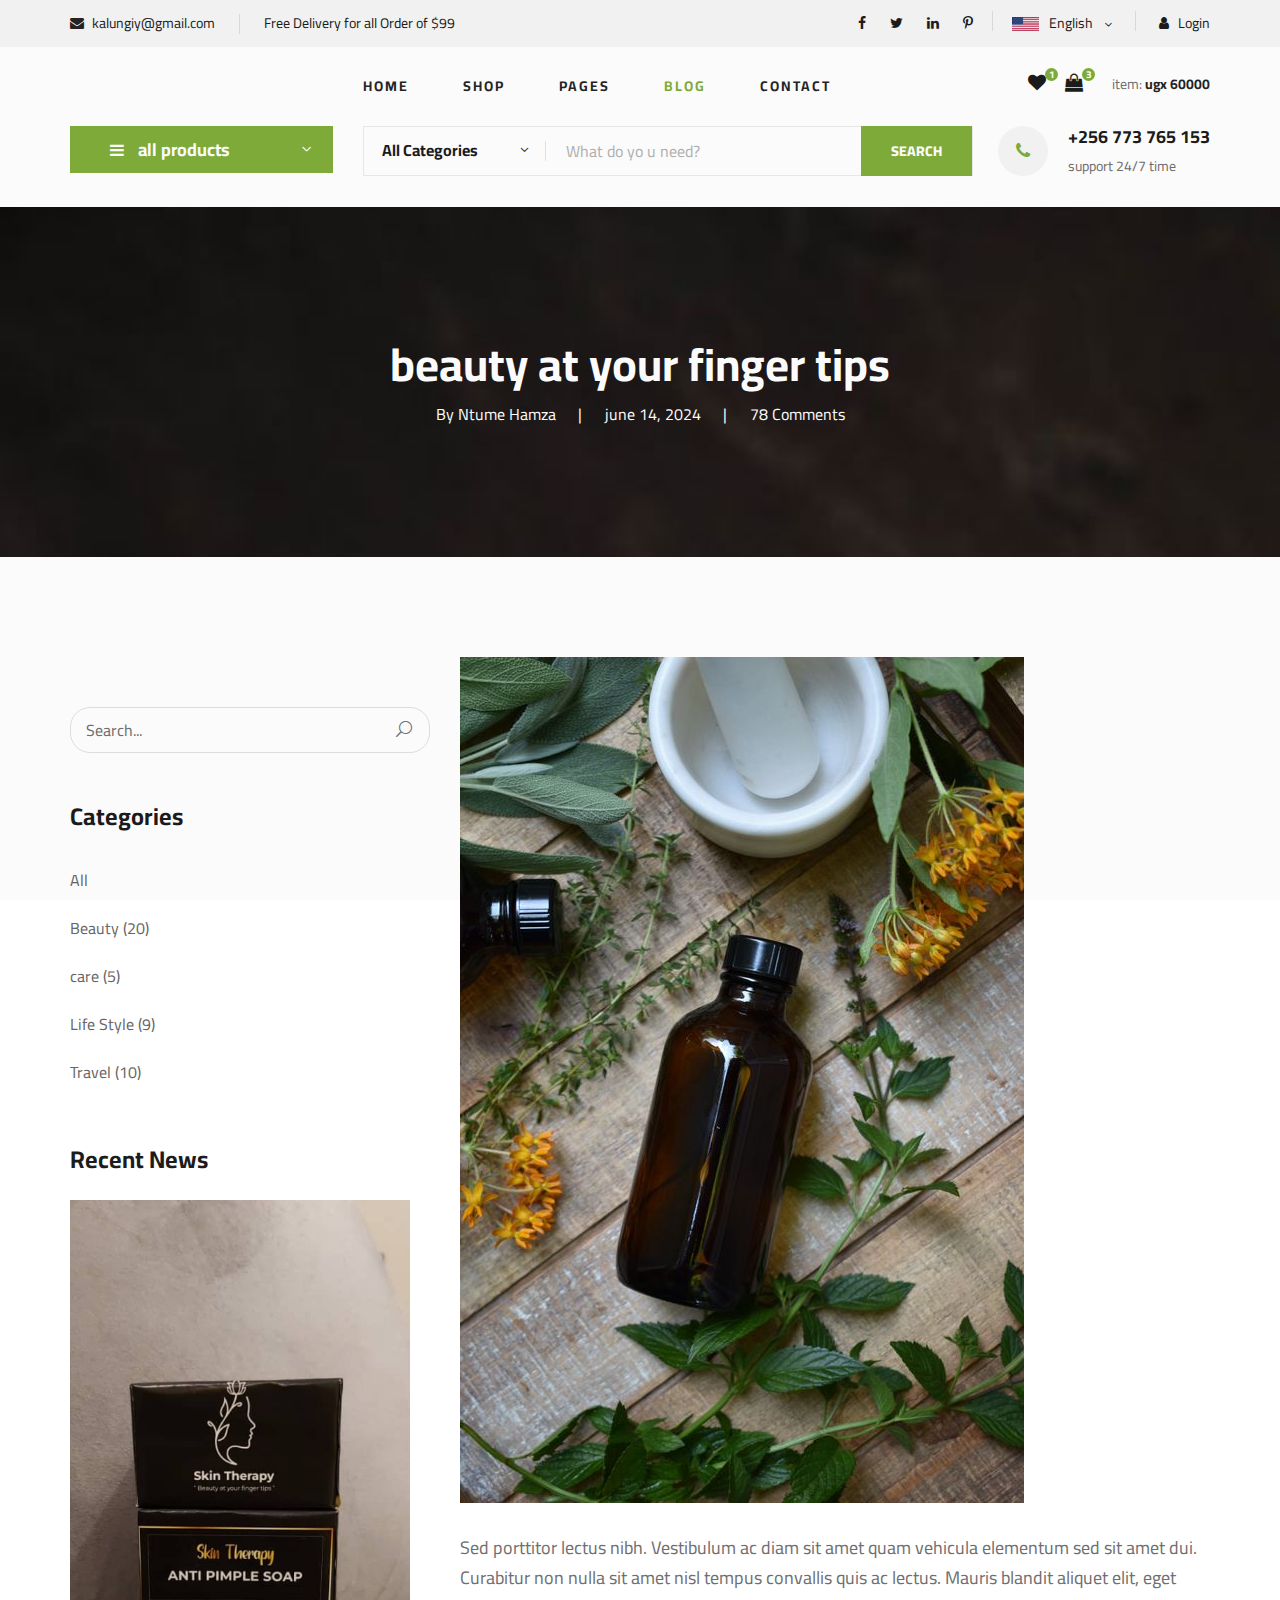
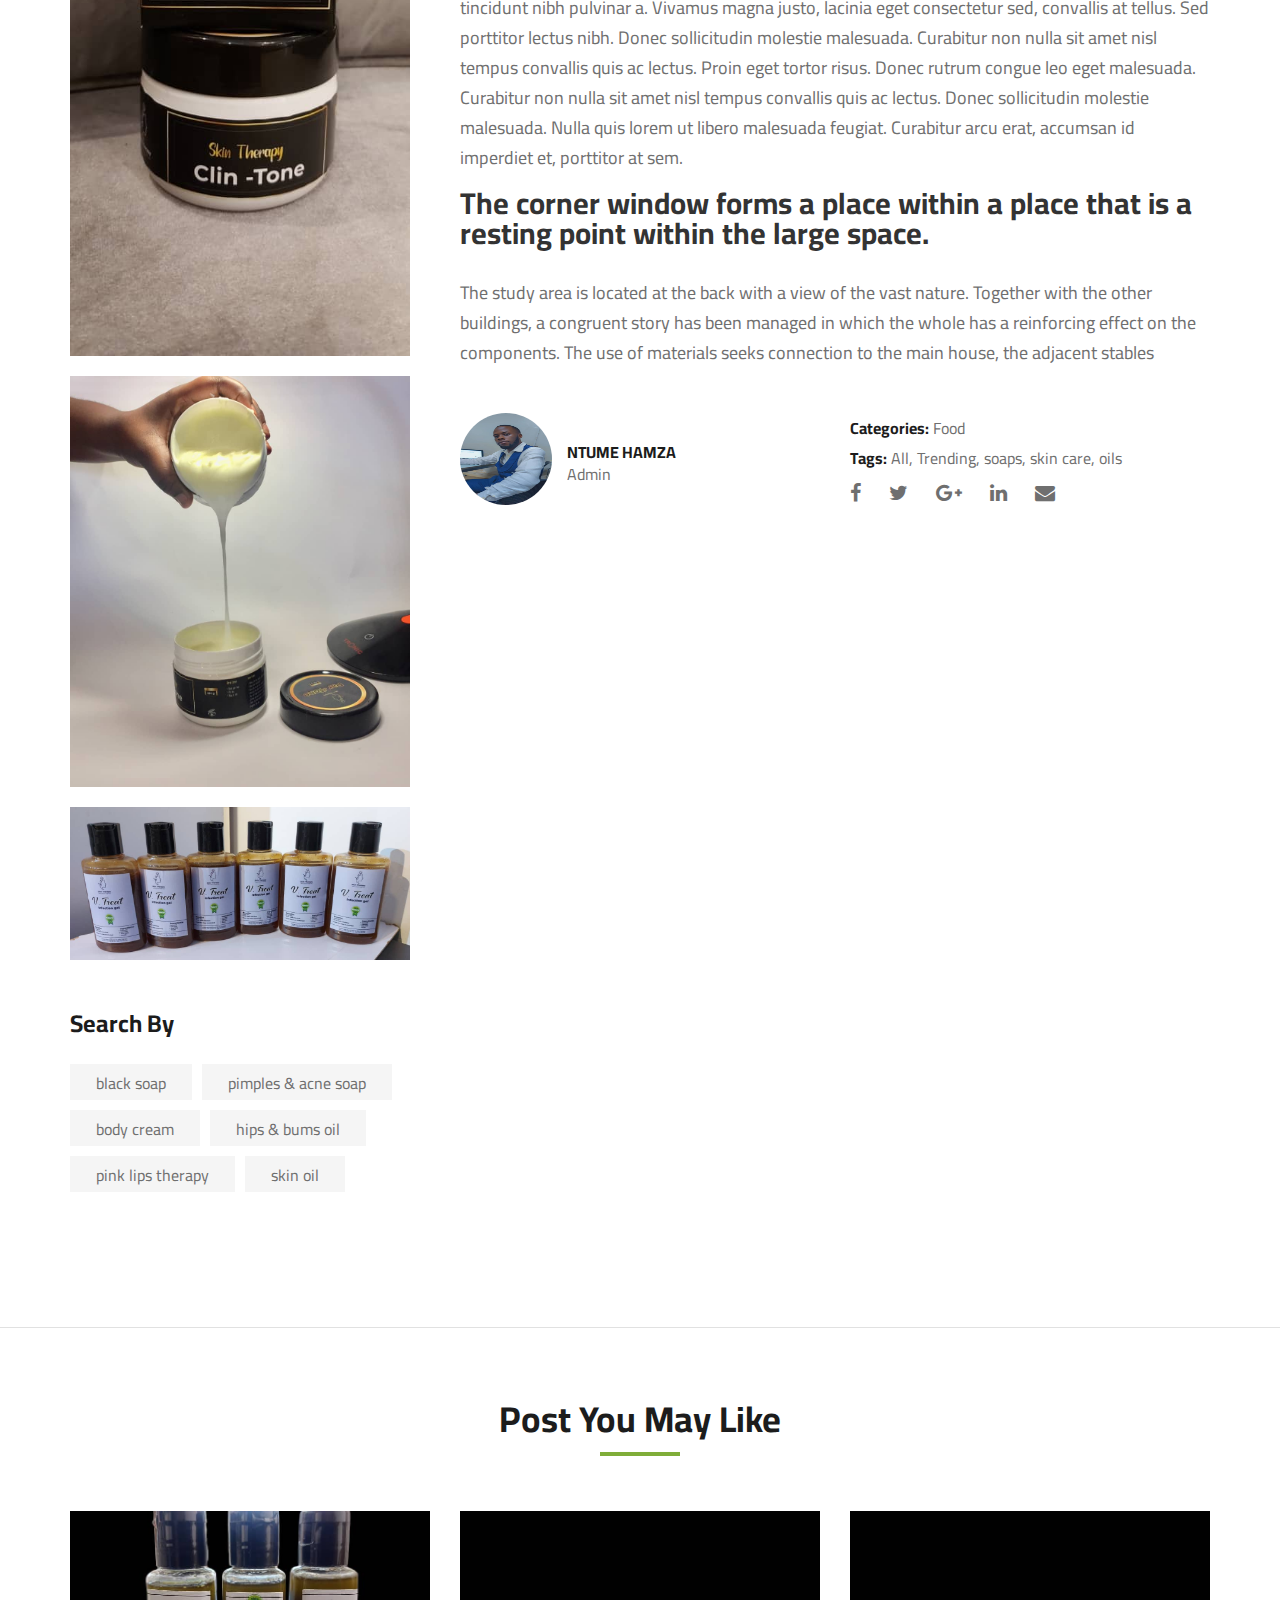
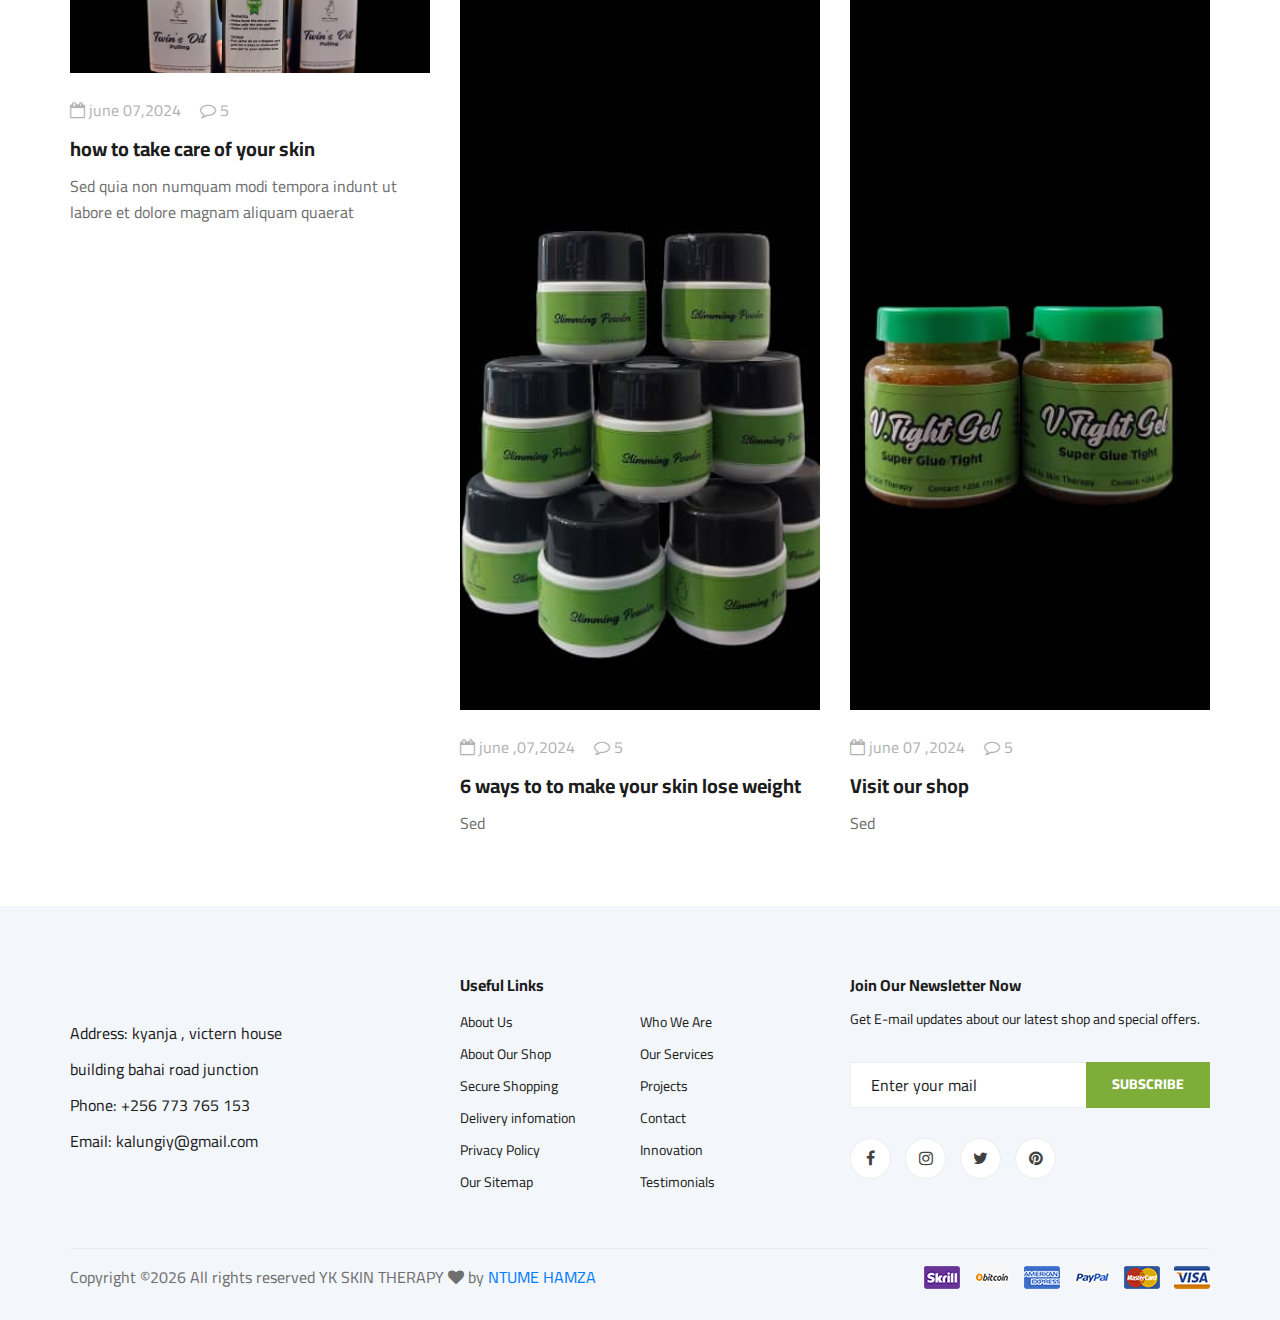
==== commit 14ba1651: "my second commit" ====
--- a/blog-details.html
+++ b/blog-details.html
@@ -7,7 +7,7 @@
     <meta name="keywords" content="Ogani, unica, creative, html">
     <meta name="viewport" content="width=device-width, initial-scale=1.0">
     <meta http-equiv="X-UA-Compatible" content="ie=edge">
-    <title>YK SKIN THERAPY| Template</title>
+    <title>YK SKIN THERAPY</title>
 
     <!-- Google Font -->
     <link href="https://fonts.googleapis.com/css2?family=Cairo:wght@200;300;400;600;900&display=swap" rel="stylesheet">
@@ -40,7 +40,7 @@
                 <li><a href="#"><i class="fa fa-heart"></i> <span>1</span></a></li>
                 <li><a href="#"><i class="fa fa-shopping-bag"></i> <span>3</span></a></li>
             </ul>
-            <div class="header__cart__price">item: <span>$150.00</span></div>
+            <div class="header__cart__price">item: <span>ugx 60000</span></div>
         </div>
         <div class="humberger__menu__widget">
             <div class="header__top__right__language">
@@ -82,7 +82,7 @@
         <div class="humberger__menu__contact">
             <ul>
                 <li><i class="fa fa-envelope"></i> kalungiy@gmail.com</li>
-                <li>Free Shipping for all Order of $99</li>
+                <li>Free Delivery for all Order of $99</li>
             </ul>
         </div>
     </div>
@@ -97,7 +97,7 @@
                         <div class="header__top__left">
                             <ul>
                                 <li><i class="fa fa-envelope"></i> kalungiy@gmail.com</li>
-                                <li>Free Shipping for all Order of $99</li>
+                                <li>Free Delivery for all Order of $99</li>
                             </ul>
                         </div>
                     </div>
@@ -157,7 +157,7 @@
                             <li><a href="#"><i class="fa fa-heart"></i> <span>1</span></a></li>
                             <li><a href="#"><i class="fa fa-shopping-bag"></i> <span>3</span></a></li>
                         </ul>
-                        <div class="header__cart__price">item: <span>$150.00</span></div>
+                        <div class="header__cart__price">item: <span>ugx 60000</span></div>
                     </div>
                 </div>
             </div>
@@ -210,7 +210,7 @@
                                 <i class="fa fa-phone"></i>
                             </div>
                             <div class="hero__search__phone__text">
-                                <h5>+65 11.188.888</h5>
+                                <h5>+256 773 765 153</h5>
                                 <span>support 24/7 time</span>
                             </div>
                         </div>
@@ -227,11 +227,11 @@
             <div class="row">
                 <div class="col-lg-12">
                     <div class="blog__details__hero__text">
-                        <h2>The Moment You Need To Remove Garlic From The Menu</h2>
-                        <ul>
-                            <li>By Michael Scofield</li>
-                            <li>January 14, 2019</li>
-                            <li>8 Comments</li>
+                        <h2>beauty at your finger tips</h2>
+                        <ul>
+                            <li>By Ntume Hamza</li>
+                            <li>june 14, 2024</li>
+                            <li>78 Comments</li>
                         </ul>
                     </div>
                 </div>
@@ -257,7 +257,7 @@
                             <ul>
                                 <li><a href="#">All</a></li>
                                 <li><a href="#">Beauty (20)</a></li>
-                                <li><a href="#">Food (5)</a></li>
+                                <li><a href="#">care (5)</a></li>
                                 <li><a href="#">Life Style (9)</a></li>
                                 <li><a href="#">Travel (10)</a></li>
                             </ul>
@@ -270,8 +270,8 @@
                                         <img src="img/blog/sidebar/sr-1.jpg" alt="">
                                     </div>
                                     <div class="blog__sidebar__recent__item__text">
-                                        <h6>09 Kinds Of body cream<br /> Protect The Liver</h6>
-                                        <span>MAR 05, 2019</span>
+                                        <h6>09 Kinds to keep your skin glow<br /> Protect your skin</h6>
+                                        <span>june,07,2024</span>
                                     </div>
                                 </a>
                                 <a href="#" class="blog__sidebar__recent__item">
@@ -279,8 +279,8 @@
                                         <img src="img/blog/sidebar/sr-2.jpg" alt="">
                                     </div>
                                     <div class="blog__sidebar__recent__item__text">
-                                        <h6>Tips You To Balance<br /> Nutrition Meal Day</h6>
-                                        <span>MAR 05, 2019</span>
+                                        <h6>Tips You To Balance<br /> how to make your skin glow</h6>
+                                        <span>june,07,2024</span>
                                     </div>
                                 </a>
                                 <a href="#" class="blog__sidebar__recent__item">
@@ -288,8 +288,8 @@
                                         <img src="img/blog/sidebar/sr-3.jpg" alt="">
                                     </div>
                                     <div class="blog__sidebar__recent__item__text">
-                                        <h6>4 Principles Help You Lose <br />Weight With body cream</h6>
-                                        <span>MAR 05, 2019</span>
+                                        <h6>4 Principles <br />make your skin glow</h6>
+                                        <span>june,07,2024</span>
                                     </div>
                                 </a>
                             </div>
@@ -297,12 +297,12 @@
                         <div class="blog__sidebar__item">
                             <h4>Search By</h4>
                             <div class="blog__sidebar__item__tags">
-                                <a href="#">Apple</a>
-                                <a href="#">Beauty</a>
+                                <a href="#">black soap</a>
+                                <a href="#">pimples & acne soap</a>
                                 <a href="#">body cream</a>
-                                <a href="#">Fruit</a>
-                                <a href="#">Healthy Food</a>
-                                <a href="#">Lifestyle</a>
+                                <a href="#">hips & bums oil</a>
+                                <a href="#">pink lips therapy</a>
+                                <a href="#">skin oil</a>
                             </div>
                         </div>
                     </div>
@@ -333,7 +333,7 @@
                                         <img src="img/blog/details/details-author.jpg" alt="">
                                     </div>
                                     <div class="blog__details__author__text">
-                                        <h6>Michael Scofield</h6>
+                                        <h6>NTUME HAMZA</h6>
                                         <span>Admin</span>
                                     </div>
                                 </div>
@@ -342,7 +342,7 @@
                                 <div class="blog__details__widget">
                                     <ul>
                                         <li><span>Categories:</span> Food</li>
-                                        <li><span>Tags:</span> All, Trending, Cooking, Healthy Food, Life Style</li>
+                                        <li><span>Tags:</span> All, Trending, soaps, skin care, oils</li>
                                     </ul>
                                     <div class="blog__details__social">
                                         <a href="#"><i class="fa fa-facebook"></i></a>
@@ -374,15 +374,16 @@
             <div class="row">
                 <div class="col-lg-4 col-md-4 col-sm-6">
                     <div class="blog__item">
+        
                         <div class="blog__item__pic">
                             <img src="img/blog/blog-1.jpg" alt="">
                         </div>
                         <div class="blog__item__text">
                             <ul>
-                                <li><i class="fa fa-calendar-o"></i> May 4,2019</li>
+                                <li><i class="fa fa-calendar-o"></i> june 07,2024</li>
                                 <li><i class="fa fa-comment-o"></i> 5</li>
                             </ul>
-                            <h5><a href="#">Cooking tips make cooking simple</a></h5>
+                            <h5><a href="#"> how to take care of your skin</a></h5>
                             <p>Sed quia non numquam modi tempora indunt ut labore et dolore magnam aliquam quaerat </p>
                         </div>
                     </div>
@@ -394,11 +395,11 @@
                         </div>
                         <div class="blog__item__text">
                             <ul>
-                                <li><i class="fa fa-calendar-o"></i> May 4,2019</li>
+                                <li><i class="fa fa-calendar-o"></i> june ,07,2024</li>
                                 <li><i class="fa fa-comment-o"></i> 5</li>
                             </ul>
-                            <h5><a href="#">6 ways to prepare breakfast for 30</a></h5>
-                            <p>Sed quia non numquam modi tempora indunt ut labore et dolore magnam aliquam quaerat </p>
+                            <h5><a href="#">6 ways to to make your skin lose weight</a></h5>
+                            <p>Sed </p>
                         </div>
                     </div>
                 </div>
@@ -409,11 +410,11 @@
                         </div>
                         <div class="blog__item__text">
                             <ul>
-                                <li><i class="fa fa-calendar-o"></i> May 4,2019</li>
+                                <li><i class="fa fa-calendar-o"></i> june 07 ,2024</li>
                                 <li><i class="fa fa-comment-o"></i> 5</li>
                             </ul>
-                            <h5><a href="#">Visit the clean farm in the US</a></h5>
-                            <p>Sed quia non numquam modi tempora indunt ut labore et dolore magnam aliquam quaerat </p>
+                            <h5><a href="#">Visit our shop </a></h5>
+                            <p>Sed </p>
                         </div>
                     </div>
                 </div>
@@ -432,8 +433,8 @@
                             <a href="./index.html"><img src="img/logo.png" alt=""></a>
                         </div>
                         <ul>
-                            <li>Address: 60-49 Road 11378 New York</li>
-                            <li>Phone: +65 11.188.888</li>
+                            <li>Address: kyanja , victern house building bahai road junction</li>
+                            <li>Phone: +256 773 765 153</li>
                             <li>Email: kalungiy@gmail.com</li>
                         </ul>
                     </div>
@@ -480,7 +481,7 @@
                 <div class="col-lg-12">
                     <div class="footer__copyright">
                         <div class="footer__copyright__text"><p><!-- Link back to Colorlib can't be removed. Template is licensed under CC BY 3.0. -->
-  Copyright &copy;<script>document.write(new Date().getFullYear());</script> All rights reserved | This template is made with <i class="fa fa-heart" aria-hidden="true"></i> by <a href="https://colorlib.com" target="_blank">Colorlib</a>
+  Copyright &copy;<script>document.write(new Date().getFullYear());</script> All rights reserved YK SKIN THERAPY  <i class="fa fa-heart" aria-hidden="true"></i> by <a href="https://colorlib.com" target="_blank">NTUME HAMZA</a>
   <!-- Link back to Colorlib can't be removed. Template is licensed under CC BY 3.0. --></p></div>
                         <div class="footer__copyright__payment"><img src="img/payment-item.png" alt=""></div>
                     </div>
